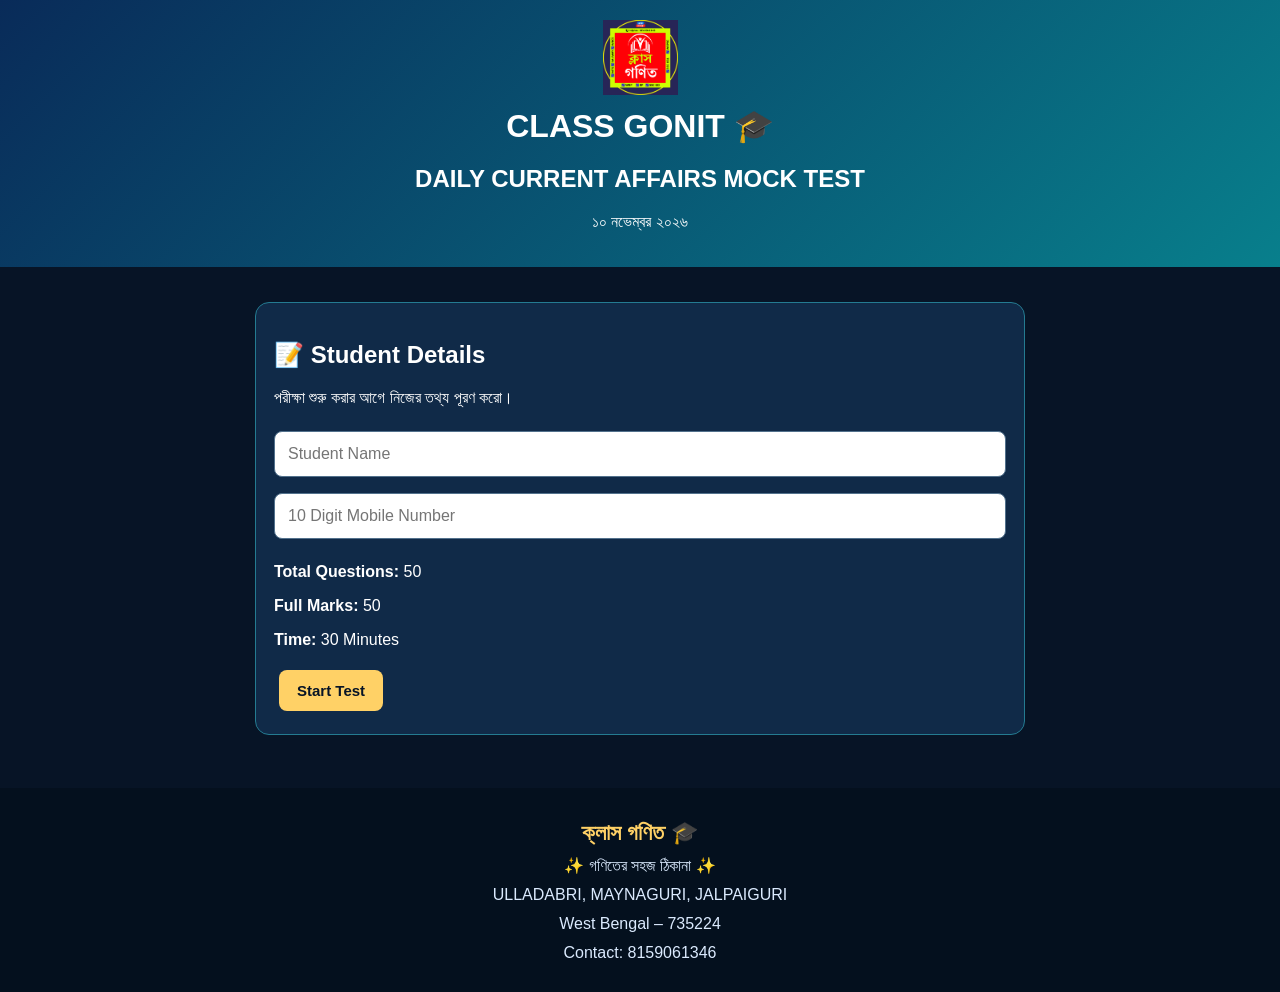
==== ca-10-11-2026.html @ 4501a9cf "Create ca-10-11-2026.html" ====
<!DOCTYPE html>
<html lang="bn">
<head>
<meta charset="UTF-8">
<meta name="viewport" content="width=device-width, initial-scale=1.0">
<title>Class Gonit | 10 November 2026</title>

<style>
*{box-sizing:border-box}
body{
 margin:0;
 font-family:Arial,sans-serif;
 background:#071426;
 color:#fff;
}
header{
 text-align:center;
 padding:20px 12px;
 background:linear-gradient(135deg,#092b59,#087f8c);
}
header img{width:75px;height:75px;object-fit:contain}
header h1{margin:8px 0}
.container{max-width:800px;margin:20px auto;padding:15px}
.card{
 background:#102a48;
 border:1px solid #247b91;
 border-radius:14px;
 padding:18px;
 margin-bottom:18px;
}
input{
 width:100%;
 padding:13px;
 margin:8px 0;
 border:1px solid #52718c;
 border-radius:8px;
 font-size:16px;
}
button{
 border:0;
 border-radius:8px;
 padding:12px 18px;
 margin:5px;
 font-size:15px;
 font-weight:bold;
 cursor:pointer;
 background:#ffd166;
 color:#071426;
}
button:disabled{opacity:.4;cursor:not-allowed}
.primary{background:#ffd166}
.secondary{background:#0ea5a4;color:white}
.danger{background:#ef4444;color:white}
.info{
 display:flex;
 justify-content:space-between;
 gap:10px;
 flex-wrap:wrap;
 color:#ffd166;
 font-weight:bold;
}
.question{
 font-size:18px;
 line-height:1.7;
 margin:15px 0;
}
.option{
 display:block;
 background:#183957;
 border:1px solid #315978;
 padding:12px;
 border-radius:9px;
 margin:10px 0;
 cursor:pointer;
}
.option input{width:auto;margin-right:8px}
.option.selected{border:2px solid #ffd166}
.palette{
 display:grid;
 grid-template-columns:repeat(6,1fr);
 gap:8px;
 margin-top:15px;
}
.palette button{
 margin:0;
 padding:10px 4px;
 background:#475569;
 color:white;
}
.palette button.answered{background:#087f5b}
.palette button.current{outline:3px solid #ffd166}
#quizArea,#resultArea{display:none}
#timer{color:#ffcf5c}
.review-item{
 padding:13px;
 margin:12px 0;
 border-radius:9px;
 background:#183957;
 line-height:1.7;
}
.correct{color:#4ade80}
.wrong{color:#f87171}
footer{
 text-align:center;
 padding:25px 12px;
 background:#04101e;
 line-height:1.8;
 color:#dbeafe;
}
footer strong{color:#ffd166;font-size:22px}
.small{font-size:13px;color:#cbd5e1}
</style>
</head>

<body>

<header>
<img src="logo.png" alt="Class Gonit Logo">
<h1>CLASS GONIT 🎓</h1>
<h2>DAILY CURRENT AFFAIRS MOCK TEST</h2>
<p>১০ নভেম্বর ২০২৬</p>
</header>

<div class="container">

<div class="card" id="startArea">
<h2>📝 Student Details</h2>
<p>পরীক্ষা শুরু করার আগে নিজের তথ্য পূরণ করো।</p>

<input type="text" id="studentName" placeholder="Student Name">
<input type="tel" id="studentMobile" placeholder="10 Digit Mobile Number" maxlength="10">

<p><b>Total Questions:</b> 50</p>
<p><b>Full Marks:</b> 50</p>
<p><b>Time:</b> 30 Minutes</p>

<button class="primary" onclick="startTest()">Start Test</button>
</div>

<div id="quizArea">

<div class="card">
<div class="info">
<span id="questionCount">Question 1/50</span>
<span>Marks: 50</span>
<span id="timer">30:00</span>
</div>
<div class="question" id="questionText"></div>
<div id="options"></div>

<div style="text-align:center;margin-top:15px">
<button onclick="previousQuestion()">← Previous</button>
<button class="secondary" onclick="nextQuestion()">Next →</button>
</div>
</div>

<div class="card">
<h3>Question Navigation</h3>
<p class="small">সবুজ = উত্তর দেওয়া হয়েছে | ধূসর = উত্তর দেওয়া হয়নি</p>
<div class="palette" id="palette"></div>
<div style="text-align:center;margin-top:20px">
<button class="danger" onclick="submitTest()">Submit Test</button>
</div>
</div>

</div>

<div id="resultArea" class="card">
<h2>🎉 Your Result</h2>
<h3 id="resultName"></h3>
<p id="score"></p>
<p id="percentage"></p>
<p id="correctCount"></p>
<p id="wrongCount"></p>
<p id="skippedCount"></p>
<h3>Answer Review</h3>
<div id="review"></div>
<button onclick="location.href='current-affairs.html'">Back to Date List</button>
</div>

</div>

<footer>
<strong>ক্লাস গণিত 🎓</strong><br>
✨ গণিতের সহজ ঠিকানা ✨<br>
ULLADABRI, MAYNAGURI, JALPAIGURI<br>
West Bengal – 735224<br>
Contact: 8159061346
</footer>

<script>
const GOOGLE_SCRIPT_URL =
"https://script.google.com/macros/s/AKfycbyNevvXWNr6kkpXG5Q04xL8aSQBGUInRaM-u-2xK-V_oaLFTqm34RKQ7AFKNGRgct_7/exec";

const questions = [
{q:"NITI Aayog-এর CEO হিসেবে কে নিযুক্ত হয়েছেন?",o:["রাজীব গৌবা","অনুরাগ জৈন","অমিতাভ কান্ত","অশোক কুমার লাহিড়ী"],a:1},
{q:"২০২৬ সালে ভারতের ১০০তম দাবা গ্র্যান্ডমাস্টার কে হয়েছেন?",o:["আর প্রজ্ঞানন্দ","গুকেশ","অনুজ শ্রীবাত্রি","বিদিত গুজরাঠি"],a:2},
{q:"ভারতের কোন রাজ্য ২০২৬ সালের Khelo India Youth Games আয়োজন করবে?",o:["পশ্চিমবঙ্গ","তেলেঙ্গানা","রাজস্থান","মহারাষ্ট্র"],a:0},
{q:"INS Surat কোন দেশে ভারত-ওমান নৌ-মহড়ায় অংশ নিতে পৌঁছেছে?",o:["ইরান","কাতার","ওমান","সৌদি আরব"],a:2},
{q:"ভারতের জাতীয় আইন পরিষেবা দিবস কবে পালিত হয়?",o:["৫ নভেম্বর","৭ নভেম্বর","৯ নভেম্বর","১০ নভেম্বর"],a:2},
{q:"Geological Survey of India-এর ৫৫তম Director General কে হয়েছেন?",o:["দীনেশ ভি. গণভীর","অনুরাগ জৈন","রাজীব গৌবা","অমিতাভ কান্ত"],a:0},
{q:"ভারতের প্রথম ব্যক্তিগত হেলিকপ্টার Final Assembly Line কোথায় স্থাপনের কথা বলা হয়েছে?",o:["কলকাতা","বেঙ্গালুরু","ভেমাগাল","মুম্বাই"],a:2},
{q:"ভারতের ২০২৬ সালের কোন আন্তর্জাতিক গবেষণা কর্মসূচিতে যুক্ত হওয়ার আলোচনা সম্পন্ন হয়েছে?",o:["NASA","Horizon Europe","JAXA","UNESCO"],a:1},
{q:"ভারতের কোন সংস্থা UPI পরিষেবা পরিচালনার সঙ্গে যুক্ত?",o:["SEBI","NPCI","ISRO","DRDO"],a:1},
{q:"২০২৬ সালের Men's Asian Champions Trophy Hockey-তে কোন দেশকে হারিয়ে ভারত চ্যাম্পিয়ন হয়?",o:["পাকিস্তান","দক্ষিণ কোরিয়া","জাপান","মালয়েশিয়া"],a:1},

{q:"পশ্চিমবঙ্গের রাজধানী কোনটি?",o:["শিলিগুড়ি","কলকাতা","দুর্গাপুর","আসানসোল"],a:1},
{q:"পশ্চিমবঙ্গের মুখ্যমন্ত্রী কে?",o:["মমতা বন্দ্যোপাধ্যায়","শুভেন্দু অধিকারী","দিলীপ ঘোষ","অধীর রঞ্জন চৌধুরী"],a:0},
{q:"পশ্চিমবঙ্গের কোন জেলায় Pursurah অবস্থিত?",o:["হুগলি","নদিয়া","মালদা","মুর্শিদাবাদ"],a:0},
{q:"পশ্চিমবঙ্গের বিখ্যাত সুন্দরবন কোন ধরনের বন?",o:["চিরহরিৎ বন","ম্যানগ্রোভ বন","পর্ণমোচী বন","শঙ্কুযুক্ত বন"],a:1},
{q:"দার্জিলিং কোন ফসলের জন্য বিখ্যাত?",o:["তুলা","চা","গম","কফি"],a:1},
{q:"পশ্চিমবঙ্গের Investment Promotion Policy 2026 কোথায় প্রকাশ করা হয়েছে?",o:["শিলিগুড়ি","নিউ টাউন","দুর্গাপুর","আসানসোল"],a:1},

{q:"COP31 জলবায়ু সম্মেলন ২০২৬ কোথায় অনুষ্ঠিত হচ্ছে?",o:["ভারত","তুরস্ক","জাপান","ব্রাজিল"],a:1},
{q:"COP31-এর আয়োজক শহর কোনটি?",o:["ইস্তাম্বুল","আঙ্কারা","আন্টালিয়া","ইজমির"],a:2},
{q:"২০২৬ সালের CHOGM সম্মেলন কোথায় অনুষ্ঠিত হয়েছে?",o:["ভারত","অ্যান্টিগুয়া ও বারবুডা","কানাডা","অস্ট্রেলিয়া"],a:1},
{q:"WHO-এর পূর্ণরূপ কী?",o:["World Health Organization","World Human Organization","World Heritage Organization","World Help Organization"],a:0},
{q:"জাতিসংঘের সদর দপ্তর কোথায় অবস্থিত?",o:["লন্ডন","প্যারিস","নিউ ইয়র্ক","জেনেভা"],a:2},
{q:"২০২৬ সালের COP31 সম্মেলনের প্রেসিডেন্ট কে?",o:["ক্রিস বোয়েন","মুরাত কুরুম","আন্তোনিও গুতেরেস","জো বাইডেন"],a:1},

{q:"ভারতের মহাকাশ গবেষণা সংস্থার নাম কী?",o:["NASA","ISRO","DRDO","ESA"],a:1},
{q:"Vyommitra কী?",o:["একটি উপগ্রহ","একটি রোবট","একটি রকেট","একটি মহাকাশ স্টেশন"],a:1},
{q:"Chandrayaan-3 কোন মহাকাশ সংস্থার অভিযান?",o:["NASA","ISRO","ESA","JAXA"],a:1},
{q:"কৃত্রিম বুদ্ধিমত্তার ইংরেজি নাম কী?",o:["Artificial Intelligence","Automatic Internet","Advanced Information","Artificial Internet"],a:0},
{q:"পৃথিবীর প্রাকৃতিক উপগ্রহ কোনটি?",o:["মঙ্গল","চাঁদ","শুক্র","সূর্য"],a:1},
{q:"CMS-03 উপগ্রহ উৎক্ষেপণে কোন রকেট ব্যবহার করা হয়েছে?",o:["PSLV","SSLV","LVM3-M5","GSLV-F10"],a:2},

{q:"২০২৬ সালের ISSF World Championships কোথায় অনুষ্ঠিত হচ্ছে?",o:["দিল্লি","দোহা","টোকিও","প্যারিস"],a:1},
{q:"২০২৬ সালের Youth Olympic Games কোথায় অনুষ্ঠিত হয়েছে?",o:["ডাকার","লন্ডন","মস্কো","বেইজিং"],a:0},
{q:"২০২৬ সালে ভারতের ১০০তম দাবা গ্র্যান্ডমাস্টার হওয়া অনুজ শ্রীবাত্রি কোন রাজ্যের প্রথম গ্র্যান্ডমাস্টার?",o:["রাজস্থান","মধ্যপ্রদেশ","গুজরাট","বিহার"],a:1},
{q:"ব্যাডমিন্টনে শাটলকককে আর কী বলা হয়?",o:["বল","বার্ডি","ডিস্ক","প্যাক"],a:1},
{q:"ফুটবল খেলায় একটি দলে মাঠে কতজন খেলোয়াড় থাকে?",o:["৯ জন","১০ জন","১১ জন","১২ জন"],a:2},
{q:"অলিম্পিকের প্রতীকে কয়টি রিং রয়েছে?",o:["৪টি","৫টি","৬টি","৭টি"],a:1},

{q:"ভারতের কেন্দ্রীয় ব্যাংকের নাম কী?",o:["SBI","RBI","PNB","NABARD"],a:1},
{q:"GST-এর পূর্ণরূপ কী?",o:["General Sales Tax","Goods and Services Tax","Government Service Tax","General Service Trade"],a:1},
{q:"ভারতের মুদ্রার নাম কী?",o:["ডলার","টাকা","রুপি","ইউরো"],a:2},
{q:"ভারতের শেয়ার বাজারের নিয়ন্ত্রক সংস্থা কোনটি?",o:["RBI","SEBI","SBI","NPCI"],a:1},
{q:"ভারতের GST সংগ্রহ ২০২৬ সালের অক্টোবর মাসে কত হয়েছে?",o:["₹১.২৫ লক্ষ কোটি","₹১.৫০ লক্ষ কোটি","₹২.৩১ লক্ষ কোটি","₹৩.৫০ লক্ষ কোটি"],a:2},

{q:"পৃথিবীর বৃহত্তম মহাসাগর কোনটি?",o:["আটলান্টিক","ভারত মহাসাগর","প্রশান্ত মহাসাগর","উত্তর মহাসাগর"],a:2},
{q:"বিশ্ব উষ্ণায়নের অন্যতম প্রধান কারণ কী?",o:["গ্রিনহাউস গ্যাসের বৃদ্ধি","বৃষ্টিপাত","ভূমিকম্প","চন্দ্রগ্রহণ"],a:0},
{q:"ওজোন স্তর আমাদের কোন রশ্মি থেকে রক্ষা করে?",o:["অবলোহিত রশ্মি","অতিবেগুনি রশ্মি","এক্স-রে","গামা রশ্মি"],a:1},
{q:"ভারতের কোন রাজ্যে কাজিরাঙা জাতীয় উদ্যান অবস্থিত?",o:["অসম","পশ্চিমবঙ্গ","বিহার","ওড়িশা"],a:0},
{q:"সুন্দরবনের বিখ্যাত প্রাণী কোনটি?",o:["সিংহ","রয়্যাল বেঙ্গল টাইগার","চিতা","গন্ডার"],a:1},

{q:"ভারতে জাতীয় শিক্ষা দিবস কবে পালিত হয়?",o:["৫ সেপ্টেম্বর","১১ নভেম্বর","১৪ নভেম্বর","২৬ জানুয়ারি"],a:1},
{q:"জাতীয় শিক্ষা দিবস কার জন্মবার্ষিকীতে পালিত হয়?",o:["রবীন্দ্রনাথ ঠাকুর","মহাত্মা গান্ধী","মৌলানা আবুল কালাম আজাদ","জওহরলাল নেহরু"],a:2},
{q:"ভারতে শিশু দিবস কবে পালিত হয়?",o:["১৪ নভেম্বর","৫ জুন","২ অক্টোবর","১৫ আগস্ট"],a:0},
{q:"World Science Day for Peace and Development কবে পালিত হয়?",o:["৫ জুন","১০ নভেম্বর","১১ ডিসেম্বর","২১ ফেব্রুয়ারি"],a:1},
{q:"২০২৬ সালে Kochon Prize কোন ভারতীয় সংস্থা পেয়েছে?",o:["ISRO","REACH","DRDO","UNICEF India"],a:1},
{q:"২০২৬ সালের নভেম্বর মাসে প্রয়াত বিখ্যাত ভারতীয় চিত্রশিল্পী অর্পিতা সিং কোন পুরস্কার পেয়েছিলেন?",o:["ভারতরত্ন","পদ্মভূষণ","পদ্মবিভূষণ","দাদাসাহেব ফালকে পুরস্কার"],a:1}
];

let current=0;
let answers=Array(questions.length).fill(null);
let timeLeft=questions.length*36;
let timerInterval=null;
let studentName="";
let studentMobile="";
let submitted=false;

function startTest(){
 studentName=document.getElementById("studentName").value.trim();
 studentMobile=document.getElementById("studentMobile").value.trim();

 if(!studentName){
  alert("Student Name লিখুন");
  return;
 }
 if(!/^[0-9]{10}$/.test(studentMobile)){
  alert("সঠিক ১০ সংখ্যার Mobile Number লিখুন");
  return;
 }

 document.getElementById("startArea").style.display="none";
 document.getElementById("quizArea").style.display="block";
 showQuestion();
 buildPalette();
 updateTimer();

 timerInterval=setInterval(()=>{
  timeLeft--;
  updateTimer();
  if(timeLeft<=0){
   clearInterval(timerInterval);
   submitTest();
  }
 },1000);
}

function updateTimer(){
 let min=Math.floor(timeLeft/60);
 let sec=timeLeft%60;
 document.getElementById("timer").textContent=
 String(min).padStart(2,"0")+":"+String(sec).padStart(2,"0");
 if(timeLeft<=60)document.getElementById("timer").style.color="#ff5555";
}

function showQuestion(){
 const q=questions[current];
 document.getElementById("questionCount").textContent=
 "Question "+(current+1)+"/"+questions.length;
 document.getElementById("questionText").textContent=
 (current+1)+". "+q.q;

 let html="";
 q.o.forEach((option,index)=>{
  html+=`
  <label class="option ${answers[current]===index?'selected':''}">
   <input type="radio" name="answer" value="${index}"
   ${answers[current]===index?'checked':''}
   onchange="selectAnswer(${index})">
   ${String.fromCharCode(65+index)}) ${option}
  </label>`;
 });
 document.getElementById("options").innerHTML=html;
 updatePalette();
}

function selectAnswer(index){
 answers[current]=index;
 showQuestion();
}

function previousQuestion(){
 if(current>0){current--;showQuestion()}
}
function nextQuestion(){
 if(current<questions.length-1){current++;showQuestion()}
}

function buildPalette(){
 let html="";
 questions.forEach((q,index)=>{
  html+=`<button id="p${index}" onclick="goToQuestion(${index})">${index+1}</button>`;
 });
 document.getElementById("palette").innerHTML=html;
 updatePalette();
}
function updatePalette(){
 questions.forEach((q,index)=>{
  const btn=document.getElementById("p"+index);
  if(!btn)return;
  btn.className="";
  if(answers[index]!==null)btn.classList.add("answered");
  if(index===current)btn.classList.add("current");
 });
}
function goToQuestion(index){
 current=index;
 showQuestion();
}

function submitTest(){
 if(submitted)return;
 if(!confirm("তুমি কি পরীক্ষা Submit করতে চাও?"))return;
 finishTest();
}

function finishTest(){
 if(submitted)return;
 submitted=true;
 clearInterval(timerInterval);

 let correct=0,wrong=0,skipped=0;
 questions.forEach((q,index)=>{
  if(answers[index]===null)skipped++;
  else if(answers[index]===q.a)correct++;
  else wrong++;
 });

 let percent=(correct/questions.length*100).toFixed(2);
 document.getElementById("quizArea").style.display="none";
 document.getElementById("resultArea").style.display="block";
 document.getElementById("resultName").textContent="Student: "+studentName;
 document.getElementById("score").textContent="Your Score: "+correct+" / "+questions.length;
 document.getElementById("percentage").textContent="Percentage: "+percent+"%";
 document.getElementById("correctCount").textContent="Correct Answers: "+correct;
 document.getElementById("wrongCount").textContent="Wrong Answers: "+wrong;
 document.getElementById("skippedCount").textContent="Skipped Questions: "+skipped;

 let reviewHTML="";
 questions.forEach((q,index)=>{
  let selected=answers[index];
  let isCorrect=selected===q.a;
  reviewHTML+=`
  <div class="review-item">
   <b>${index+1}. ${q.q}</b><br>
   Your Answer: <span class="${isCorrect?'correct':'wrong'}">
   ${selected===null?'Not Answered':q.o[selected]}</span><br>
   Correct Answer: <span class="correct">${q.o[q.a]}</span><br>
   ${isCorrect?'✔ Correct':'✘ Incorrect'}
  </div>`;
 });
 document.getElementById("review").innerHTML=reviewHTML;

 saveStudentRecord(correct,wrong,skipped);
 window.scrollTo(0,0);
}

function saveStudentRecord(correct,wrong,skipped){
 const data={
  name:studentName,
  mobile:studentMobile,
  testName:"Current Affairs - 10-11-2026"
 };

 fetch(GOOGLE_SCRIPT_URL,{
  method:"POST",
  mode:"no-cors",
  headers:{"Content-Type":"text/plain;charset=utf-8"},
  body:JSON.stringify(data)
 }).catch(error=>console.log("Record submission error:",error));
}
</script>

</body>
</html>
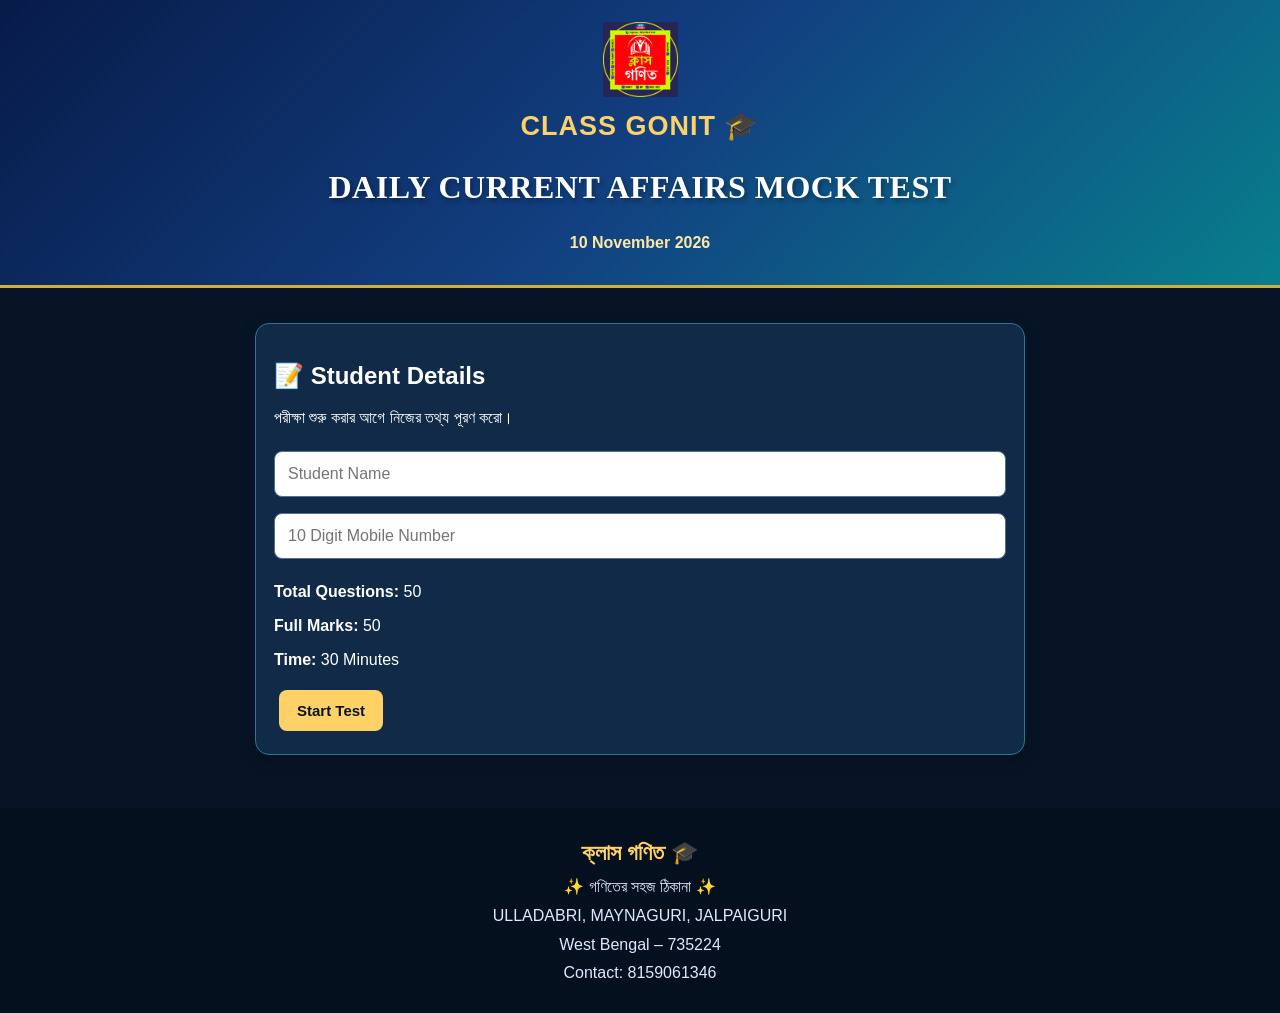
==== commit 17c1b23b: "Update ca-10-11-2026.html" ====
--- a/ca-10-11-2026.html
+++ b/ca-10-11-2026.html
@@ -3,31 +3,74 @@
 <head>
 <meta charset="UTF-8">
 <meta name="viewport" content="width=device-width, initial-scale=1.0">
-<title>Class Gonit | 10 November 2026</title>
+<title>Class Gonit | Daily Current Affairs</title>
 
 <style>
 *{box-sizing:border-box}
+
 body{
  margin:0;
  font-family:Arial,sans-serif;
  background:#071426;
  color:#fff;
 }
+
 header{
  text-align:center;
- padding:20px 12px;
- background:linear-gradient(135deg,#092b59,#087f8c);
-}
-header img{width:75px;height:75px;object-fit:contain}
-header h1{margin:8px 0}
-.container{max-width:800px;margin:20px auto;padding:15px}
+ padding:22px 12px 25px;
+ background:linear-gradient(135deg,#071b49,#123f80,#087f8c);
+ border-bottom:3px solid #d4af37;
+}
+
+header img{
+ width:75px;
+ height:75px;
+ object-fit:contain;
+}
+
+header h1{
+ margin:9px 0;
+ font-size:27px;
+ color:#ffd166;
+ letter-spacing:1px;
+}
+
+header h2{
+ font-family:Georgia,serif;
+ font-size:clamp(13px,4.2vw,32px);
+ font-weight:900;
+ letter-spacing:.5px;
+ line-height:1.3;
+ color:#fff;
+ text-transform:uppercase;
+ white-space:nowrap;
+ width:100%;
+ margin:25px auto;
+ text-align:center;
+ text-shadow:2px 3px 5px rgba(0,0,0,.35);
+}
+
+header p{
+ color:#ffe8a3;
+ font-weight:bold;
+ margin:8px 0;
+}
+
+.container{
+ max-width:800px;
+ margin:20px auto;
+ padding:15px;
+}
+
 .card{
  background:#102a48;
  border:1px solid #247b91;
  border-radius:14px;
  padding:18px;
  margin-bottom:18px;
-}
+ box-shadow:0 5px 18px rgba(0,0,0,.2);
+}
+
 input{
  width:100%;
  padding:13px;
@@ -36,6 +79,7 @@
  border-radius:8px;
  font-size:16px;
 }
+
 button{
  border:0;
  border-radius:8px;
@@ -47,10 +91,16 @@
  background:#ffd166;
  color:#071426;
 }
-button:disabled{opacity:.4;cursor:not-allowed}
+
+button:disabled{
+ opacity:.4;
+ cursor:not-allowed;
+}
+
 .primary{background:#ffd166}
 .secondary{background:#0ea5a4;color:white}
 .danger{background:#ef4444;color:white}
+
 .info{
  display:flex;
  justify-content:space-between;
@@ -59,11 +109,13 @@
  color:#ffd166;
  font-weight:bold;
 }
+
 .question{
  font-size:18px;
  line-height:1.7;
  margin:15px 0;
 }
+
 .option{
  display:block;
  background:#183957;
@@ -73,24 +125,44 @@
  margin:10px 0;
  cursor:pointer;
 }
-.option input{width:auto;margin-right:8px}
-.option.selected{border:2px solid #ffd166}
+
+.option input{
+ width:auto;
+ margin-right:8px;
+}
+
+.option.selected{
+ border:2px solid #ffd166;
+}
+
 .palette{
  display:grid;
  grid-template-columns:repeat(6,1fr);
  gap:8px;
  margin-top:15px;
 }
+
 .palette button{
  margin:0;
  padding:10px 4px;
  background:#475569;
  color:white;
 }
-.palette button.answered{background:#087f5b}
-.palette button.current{outline:3px solid #ffd166}
-#quizArea,#resultArea{display:none}
+
+.palette button.answered{
+ background:#087f5b;
+}
+
+.palette button.current{
+ outline:3px solid #ffd166;
+}
+
+#quizArea,#resultArea{
+ display:none;
+}
+
 #timer{color:#ffcf5c}
+
 .review-item{
  padding:13px;
  margin:12px 0;
@@ -98,8 +170,10 @@
  background:#183957;
  line-height:1.7;
 }
+
 .correct{color:#4ade80}
 .wrong{color:#f87171}
+
 footer{
  text-align:center;
  padding:25px 12px;
@@ -107,8 +181,23 @@
  line-height:1.8;
  color:#dbeafe;
 }
-footer strong{color:#ffd166;font-size:22px}
-.small{font-size:13px;color:#cbd5e1}
+
+footer strong{
+ color:#ffd166;
+ font-size:22px;
+}
+
+.small{
+ font-size:13px;
+ color:#cbd5e1;
+}
+
+@media(max-width:380px){
+ header h1{font-size:22px}
+ header h2{font-size:12px;letter-spacing:0}
+ .container{padding:10px}
+ .palette{grid-template-columns:repeat(5,1fr)}
+}
 </style>
 </head>
 
@@ -116,66 +205,99 @@
 
 <header>
 <img src="logo.png" alt="Class Gonit Logo">
+
 <h1>CLASS GONIT 🎓</h1>
+
 <h2>DAILY CURRENT AFFAIRS MOCK TEST</h2>
-<p>১০ নভেম্বর ২০২৬</p>
+
+<p>10 November 2026</p>
 </header>
 
 <div class="container">
 
 <div class="card" id="startArea">
+
 <h2>📝 Student Details</h2>
+
 <p>পরীক্ষা শুরু করার আগে নিজের তথ্য পূরণ করো।</p>
 
-<input type="text" id="studentName" placeholder="Student Name">
-<input type="tel" id="studentMobile" placeholder="10 Digit Mobile Number" maxlength="10">
+<input type="text" id="studentName"
+placeholder="Student Name">
+
+<input type="tel" id="studentMobile"
+placeholder="10 Digit Mobile Number"
+maxlength="10">
 
 <p><b>Total Questions:</b> 50</p>
 <p><b>Full Marks:</b> 50</p>
 <p><b>Time:</b> 30 Minutes</p>
 
-<button class="primary" onclick="startTest()">Start Test</button>
+<button class="primary" onclick="startTest()">
+Start Test
+</button>
+
 </div>
 
 <div id="quizArea">
 
 <div class="card">
+
 <div class="info">
 <span id="questionCount">Question 1/50</span>
 <span>Marks: 50</span>
 <span id="timer">30:00</span>
 </div>
+
 <div class="question" id="questionText"></div>
+
 <div id="options"></div>
 
 <div style="text-align:center;margin-top:15px">
 <button onclick="previousQuestion()">← Previous</button>
 <button class="secondary" onclick="nextQuestion()">Next →</button>
 </div>
+
 </div>
 
 <div class="card">
+
 <h3>Question Navigation</h3>
-<p class="small">সবুজ = উত্তর দেওয়া হয়েছে | ধূসর = উত্তর দেওয়া হয়নি</p>
+
+<p class="small">
+সবুজ = উত্তর দেওয়া হয়েছে |
+ধূসর = উত্তর দেওয়া হয়নি
+</p>
+
 <div class="palette" id="palette"></div>
+
 <div style="text-align:center;margin-top:20px">
-<button class="danger" onclick="submitTest()">Submit Test</button>
-</div>
-</div>
-
+<button class="danger" onclick="submitTest()">
+Submit Test
+</button>
+</div>
+
+</div>
 </div>
 
 <div id="resultArea" class="card">
+
 <h2>🎉 Your Result</h2>
+
 <h3 id="resultName"></h3>
 <p id="score"></p>
 <p id="percentage"></p>
 <p id="correctCount"></p>
 <p id="wrongCount"></p>
 <p id="skippedCount"></p>
+
 <h3>Answer Review</h3>
+
 <div id="review"></div>
-<button onclick="location.href='current-affairs.html'">Back to Date List</button>
+
+<button onclick="location.href='current-affairs.html'">
+Back to Date List
+</button>
+
 </div>
 
 </div>
@@ -189,67 +311,112 @@
 </footer>
 
 <script>
+
 const GOOGLE_SCRIPT_URL =
 "https://script.google.com/macros/s/AKfycbyNevvXWNr6kkpXG5Q04xL8aSQBGUInRaM-u-2xK-V_oaLFTqm34RKQ7AFKNGRgct_7/exec";
 
 const questions = [
+
 {q:"NITI Aayog-এর CEO হিসেবে কে নিযুক্ত হয়েছেন?",o:["রাজীব গৌবা","অনুরাগ জৈন","অমিতাভ কান্ত","অশোক কুমার লাহিড়ী"],a:1},
+
 {q:"২০২৬ সালে ভারতের ১০০তম দাবা গ্র্যান্ডমাস্টার কে হয়েছেন?",o:["আর প্রজ্ঞানন্দ","গুকেশ","অনুজ শ্রীবাত্রি","বিদিত গুজরাঠি"],a:2},
+
 {q:"ভারতের কোন রাজ্য ২০২৬ সালের Khelo India Youth Games আয়োজন করবে?",o:["পশ্চিমবঙ্গ","তেলেঙ্গানা","রাজস্থান","মহারাষ্ট্র"],a:0},
+
 {q:"INS Surat কোন দেশে ভারত-ওমান নৌ-মহড়ায় অংশ নিতে পৌঁছেছে?",o:["ইরান","কাতার","ওমান","সৌদি আরব"],a:2},
+
 {q:"ভারতের জাতীয় আইন পরিষেবা দিবস কবে পালিত হয়?",o:["৫ নভেম্বর","৭ নভেম্বর","৯ নভেম্বর","১০ নভেম্বর"],a:2},
+
 {q:"Geological Survey of India-এর ৫৫তম Director General কে হয়েছেন?",o:["দীনেশ ভি. গণভীর","অনুরাগ জৈন","রাজীব গৌবা","অমিতাভ কান্ত"],a:0},
+
 {q:"ভারতের প্রথম ব্যক্তিগত হেলিকপ্টার Final Assembly Line কোথায় স্থাপনের কথা বলা হয়েছে?",o:["কলকাতা","বেঙ্গালুরু","ভেমাগাল","মুম্বাই"],a:2},
+
 {q:"ভারতের ২০২৬ সালের কোন আন্তর্জাতিক গবেষণা কর্মসূচিতে যুক্ত হওয়ার আলোচনা সম্পন্ন হয়েছে?",o:["NASA","Horizon Europe","JAXA","UNESCO"],a:1},
+
 {q:"ভারতের কোন সংস্থা UPI পরিষেবা পরিচালনার সঙ্গে যুক্ত?",o:["SEBI","NPCI","ISRO","DRDO"],a:1},
+
 {q:"২০২৬ সালের Men's Asian Champions Trophy Hockey-তে কোন দেশকে হারিয়ে ভারত চ্যাম্পিয়ন হয়?",o:["পাকিস্তান","দক্ষিণ কোরিয়া","জাপান","মালয়েশিয়া"],a:1},
 
 {q:"পশ্চিমবঙ্গের রাজধানী কোনটি?",o:["শিলিগুড়ি","কলকাতা","দুর্গাপুর","আসানসোল"],a:1},
+
 {q:"পশ্চিমবঙ্গের মুখ্যমন্ত্রী কে?",o:["মমতা বন্দ্যোপাধ্যায়","শুভেন্দু অধিকারী","দিলীপ ঘোষ","অধীর রঞ্জন চৌধুরী"],a:0},
+
 {q:"পশ্চিমবঙ্গের কোন জেলায় Pursurah অবস্থিত?",o:["হুগলি","নদিয়া","মালদা","মুর্শিদাবাদ"],a:0},
+
 {q:"পশ্চিমবঙ্গের বিখ্যাত সুন্দরবন কোন ধরনের বন?",o:["চিরহরিৎ বন","ম্যানগ্রোভ বন","পর্ণমোচী বন","শঙ্কুযুক্ত বন"],a:1},
+
 {q:"দার্জিলিং কোন ফসলের জন্য বিখ্যাত?",o:["তুলা","চা","গম","কফি"],a:1},
+
 {q:"পশ্চিমবঙ্গের Investment Promotion Policy 2026 কোথায় প্রকাশ করা হয়েছে?",o:["শিলিগুড়ি","নিউ টাউন","দুর্গাপুর","আসানসোল"],a:1},
 
 {q:"COP31 জলবায়ু সম্মেলন ২০২৬ কোথায় অনুষ্ঠিত হচ্ছে?",o:["ভারত","তুরস্ক","জাপান","ব্রাজিল"],a:1},
+
 {q:"COP31-এর আয়োজক শহর কোনটি?",o:["ইস্তাম্বুল","আঙ্কারা","আন্টালিয়া","ইজমির"],a:2},
+
 {q:"২০২৬ সালের CHOGM সম্মেলন কোথায় অনুষ্ঠিত হয়েছে?",o:["ভারত","অ্যান্টিগুয়া ও বারবুডা","কানাডা","অস্ট্রেলিয়া"],a:1},
+
 {q:"WHO-এর পূর্ণরূপ কী?",o:["World Health Organization","World Human Organization","World Heritage Organization","World Help Organization"],a:0},
+
 {q:"জাতিসংঘের সদর দপ্তর কোথায় অবস্থিত?",o:["লন্ডন","প্যারিস","নিউ ইয়র্ক","জেনেভা"],a:2},
+
 {q:"২০২৬ সালের COP31 সম্মেলনের প্রেসিডেন্ট কে?",o:["ক্রিস বোয়েন","মুরাত কুরুম","আন্তোনিও গুতেরেস","জো বাইডেন"],a:1},
 
 {q:"ভারতের মহাকাশ গবেষণা সংস্থার নাম কী?",o:["NASA","ISRO","DRDO","ESA"],a:1},
+
 {q:"Vyommitra কী?",o:["একটি উপগ্রহ","একটি রোবট","একটি রকেট","একটি মহাকাশ স্টেশন"],a:1},
+
 {q:"Chandrayaan-3 কোন মহাকাশ সংস্থার অভিযান?",o:["NASA","ISRO","ESA","JAXA"],a:1},
+
 {q:"কৃত্রিম বুদ্ধিমত্তার ইংরেজি নাম কী?",o:["Artificial Intelligence","Automatic Internet","Advanced Information","Artificial Internet"],a:0},
+
 {q:"পৃথিবীর প্রাকৃতিক উপগ্রহ কোনটি?",o:["মঙ্গল","চাঁদ","শুক্র","সূর্য"],a:1},
+
 {q:"CMS-03 উপগ্রহ উৎক্ষেপণে কোন রকেট ব্যবহার করা হয়েছে?",o:["PSLV","SSLV","LVM3-M5","GSLV-F10"],a:2},
 
 {q:"২০২৬ সালের ISSF World Championships কোথায় অনুষ্ঠিত হচ্ছে?",o:["দিল্লি","দোহা","টোকিও","প্যারিস"],a:1},
+
 {q:"২০২৬ সালের Youth Olympic Games কোথায় অনুষ্ঠিত হয়েছে?",o:["ডাকার","লন্ডন","মস্কো","বেইজিং"],a:0},
+
 {q:"২০২৬ সালে ভারতের ১০০তম দাবা গ্র্যান্ডমাস্টার হওয়া অনুজ শ্রীবাত্রি কোন রাজ্যের প্রথম গ্র্যান্ডমাস্টার?",o:["রাজস্থান","মধ্যপ্রদেশ","গুজরাট","বিহার"],a:1},
+
 {q:"ব্যাডমিন্টনে শাটলকককে আর কী বলা হয়?",o:["বল","বার্ডি","ডিস্ক","প্যাক"],a:1},
+
 {q:"ফুটবল খেলায় একটি দলে মাঠে কতজন খেলোয়াড় থাকে?",o:["৯ জন","১০ জন","১১ জন","১২ জন"],a:2},
+
 {q:"অলিম্পিকের প্রতীকে কয়টি রিং রয়েছে?",o:["৪টি","৫টি","৬টি","৭টি"],a:1},
 
 {q:"ভারতের কেন্দ্রীয় ব্যাংকের নাম কী?",o:["SBI","RBI","PNB","NABARD"],a:1},
+
 {q:"GST-এর পূর্ণরূপ কী?",o:["General Sales Tax","Goods and Services Tax","Government Service Tax","General Service Trade"],a:1},
+
 {q:"ভারতের মুদ্রার নাম কী?",o:["ডলার","টাকা","রুপি","ইউরো"],a:2},
+
 {q:"ভারতের শেয়ার বাজারের নিয়ন্ত্রক সংস্থা কোনটি?",o:["RBI","SEBI","SBI","NPCI"],a:1},
+
 {q:"ভারতের GST সংগ্রহ ২০২৬ সালের অক্টোবর মাসে কত হয়েছে?",o:["₹১.২৫ লক্ষ কোটি","₹১.৫০ লক্ষ কোটি","₹২.৩১ লক্ষ কোটি","₹৩.৫০ লক্ষ কোটি"],a:2},
 
 {q:"পৃথিবীর বৃহত্তম মহাসাগর কোনটি?",o:["আটলান্টিক","ভারত মহাসাগর","প্রশান্ত মহাসাগর","উত্তর মহাসাগর"],a:2},
+
 {q:"বিশ্ব উষ্ণায়নের অন্যতম প্রধান কারণ কী?",o:["গ্রিনহাউস গ্যাসের বৃদ্ধি","বৃষ্টিপাত","ভূমিকম্প","চন্দ্রগ্রহণ"],a:0},
+
 {q:"ওজোন স্তর আমাদের কোন রশ্মি থেকে রক্ষা করে?",o:["অবলোহিত রশ্মি","অতিবেগুনি রশ্মি","এক্স-রে","গামা রশ্মি"],a:1},
+
 {q:"ভারতের কোন রাজ্যে কাজিরাঙা জাতীয় উদ্যান অবস্থিত?",o:["অসম","পশ্চিমবঙ্গ","বিহার","ওড়িশা"],a:0},
+
 {q:"সুন্দরবনের বিখ্যাত প্রাণী কোনটি?",o:["সিংহ","রয়্যাল বেঙ্গল টাইগার","চিতা","গন্ডার"],a:1},
 
 {q:"ভারতে জাতীয় শিক্ষা দিবস কবে পালিত হয়?",o:["৫ সেপ্টেম্বর","১১ নভেম্বর","১৪ নভেম্বর","২৬ জানুয়ারি"],a:1},
+
 {q:"জাতীয় শিক্ষা দিবস কার জন্মবার্ষিকীতে পালিত হয়?",o:["রবীন্দ্রনাথ ঠাকুর","মহাত্মা গান্ধী","মৌলানা আবুল কালাম আজাদ","জওহরলাল নেহরু"],a:2},
+
 {q:"ভারতে শিশু দিবস কবে পালিত হয়?",o:["১৪ নভেম্বর","৫ জুন","২ অক্টোবর","১৫ আগস্ট"],a:0},
+
 {q:"World Science Day for Peace and Development কবে পালিত হয়?",o:["৫ জুন","১০ নভেম্বর","১১ ডিসেম্বর","২১ ফেব্রুয়ারি"],a:1},
+
 {q:"২০২৬ সালে Kochon Prize কোন ভারতীয় সংস্থা পেয়েছে?",o:["ISRO","REACH","DRDO","UNICEF India"],a:1},
+
 {q:"২০২৬ সালের নভেম্বর মাসে প্রয়াত বিখ্যাত ভারতীয় চিত্রশিল্পী অর্পিতা সিং কোন পুরস্কার পেয়েছিলেন?",o:["ভারতরত্ন","পদ্মভূষণ","পদ্মবিভূষণ","দাদাসাহেব ফালকে পুরস্কার"],a:1}
+
 ];
 
 let current=0;
@@ -261,6 +428,7 @@
 let submitted=false;
 
 function startTest(){
+
  studentName=document.getElementById("studentName").value.trim();
  studentMobile=document.getElementById("studentMobile").value.trim();
 
@@ -268,6 +436,7 @@
   alert("Student Name লিখুন");
   return;
  }
+
  if(!/^[0-9]{10}$/.test(studentMobile)){
   alert("সঠিক ১০ সংখ্যার Mobile Number লিখুন");
   return;
@@ -275,6 +444,7 @@
 
  document.getElementById("startArea").style.display="none";
  document.getElementById("quizArea").style.display="block";
+
  showQuestion();
  buildPalette();
  updateTimer();
@@ -282,30 +452,43 @@
  timerInterval=setInterval(()=>{
   timeLeft--;
   updateTimer();
+
   if(timeLeft<=0){
    clearInterval(timerInterval);
-   submitTest();
+   finishTest();
   }
+
  },1000);
 }
 
 function updateTimer(){
+
  let min=Math.floor(timeLeft/60);
  let sec=timeLeft%60;
+
  document.getElementById("timer").textContent=
- String(min).padStart(2,"0")+":"+String(sec).padStart(2,"0");
- if(timeLeft<=60)document.getElementById("timer").style.color="#ff5555";
+ String(min).padStart(2,"0")+":"+
+ String(sec).padStart(2,"0");
+
+ if(timeLeft<=60){
+  document.getElementById("timer").style.color="#ff5555";
+ }
 }
 
 function showQuestion(){
+
  const q=questions[current];
+
  document.getElementById("questionCount").textContent=
  "Question "+(current+1)+"/"+questions.length;
+
  document.getElementById("questionText").textContent=
  (current+1)+". "+q.q;
 
  let html="";
+
  q.o.forEach((option,index)=>{
+
   html+=`
   <label class="option ${answers[current]===index?'selected':''}">
    <input type="radio" name="answer" value="${index}"
@@ -313,8 +496,11 @@
    onchange="selectAnswer(${index})">
    ${String.fromCharCode(65+index)}) ${option}
   </label>`;
+
  });
+
  document.getElementById("options").innerHTML=html;
+
  updatePalette();
 }
 
@@ -324,82 +510,156 @@
 }
 
 function previousQuestion(){
- if(current>0){current--;showQuestion()}
-}
+ if(current>0){
+  current--;
+  showQuestion();
+ }
+}
+
 function nextQuestion(){
- if(current<questions.length-1){current++;showQuestion()}
+ if(current<questions.length-1){
+  current++;
+  showQuestion();
+ }
 }
 
 function buildPalette(){
+
  let html="";
+
  questions.forEach((q,index)=>{
-  html+=`<button id="p${index}" onclick="goToQuestion(${index})">${index+1}</button>`;
+  html+=`
+  <button id="p${index}" onclick="goToQuestion(${index})">
+  ${index+1}
+  </button>`;
  });
+
  document.getElementById("palette").innerHTML=html;
+
  updatePalette();
 }
+
 function updatePalette(){
+
  questions.forEach((q,index)=>{
+
   const btn=document.getElementById("p"+index);
+
   if(!btn)return;
+
   btn.className="";
-  if(answers[index]!==null)btn.classList.add("answered");
-  if(index===current)btn.classList.add("current");
+
+  if(answers[index]!==null){
+   btn.classList.add("answered");
+  }
+
+  if(index===current){
+   btn.classList.add("current");
+  }
+
  });
 }
+
 function goToQuestion(index){
  current=index;
  showQuestion();
 }
 
 function submitTest(){
+
  if(submitted)return;
- if(!confirm("তুমি কি পরীক্ষা Submit করতে চাও?"))return;
+
+ if(!confirm("তুমি কি পরীক্ষা Submit করতে চাও?")){
+  return;
+ }
+
  finishTest();
 }
 
 function finishTest(){
+
  if(submitted)return;
+
  submitted=true;
+
  clearInterval(timerInterval);
 
- let correct=0,wrong=0,skipped=0;
+ let correct=0;
+ let wrong=0;
+ let skipped=0;
+
  questions.forEach((q,index)=>{
-  if(answers[index]===null)skipped++;
-  else if(answers[index]===q.a)correct++;
-  else wrong++;
+
+  if(answers[index]===null){
+   skipped++;
+  }
+  else if(answers[index]===q.a){
+   correct++;
+  }
+  else{
+   wrong++;
+  }
+
  });
 
  let percent=(correct/questions.length*100).toFixed(2);
+
  document.getElementById("quizArea").style.display="none";
  document.getElementById("resultArea").style.display="block";
- document.getElementById("resultName").textContent="Student: "+studentName;
- document.getElementById("score").textContent="Your Score: "+correct+" / "+questions.length;
- document.getElementById("percentage").textContent="Percentage: "+percent+"%";
- document.getElementById("correctCount").textContent="Correct Answers: "+correct;
- document.getElementById("wrongCount").textContent="Wrong Answers: "+wrong;
- document.getElementById("skippedCount").textContent="Skipped Questions: "+skipped;
+
+ document.getElementById("resultName").textContent=
+ "Student: "+studentName;
+
+ document.getElementById("score").textContent=
+ "Your Score: "+correct+" / "+questions.length;
+
+ document.getElementById("percentage").textContent=
+ "Percentage: "+percent+"%";
+
+ document.getElementById("correctCount").textContent=
+ "Correct Answers: "+correct;
+
+ document.getElementById("wrongCount").textContent=
+ "Wrong Answers: "+wrong;
+
+ document.getElementById("skippedCount").textContent=
+ "Skipped Questions: "+skipped;
 
  let reviewHTML="";
+
  questions.forEach((q,index)=>{
+
   let selected=answers[index];
   let isCorrect=selected===q.a;
+
   reviewHTML+=`
   <div class="review-item">
+
    <b>${index+1}. ${q.q}</b><br>
-   Your Answer: <span class="${isCorrect?'correct':'wrong'}">
-   ${selected===null?'Not Answered':q.o[selected]}</span><br>
-   Correct Answer: <span class="correct">${q.o[q.a]}</span><br>
+
+   Your Answer:
+   <span class="${isCorrect?'correct':'wrong'}">
+   ${selected===null?'Not Answered':q.o[selected]}
+   </span><br>
+
+   Correct Answer:
+   <span class="correct">${q.o[q.a]}</span><br>
+
    ${isCorrect?'✔ Correct':'✘ Incorrect'}
+
   </div>`;
+
  });
+
  document.getElementById("review").innerHTML=reviewHTML;
 
- saveStudentRecord(correct,wrong,skipped);
+ saveStudentRecord();
+
  window.scrollTo(0,0);
 }
 
-function saveStudentRecord(correct,wrong,skipped){
+function saveStudentRecord(){
+
  const data={
   name:studentName,
   mobile:studentMobile,
@@ -409,10 +669,16 @@
  fetch(GOOGLE_SCRIPT_URL,{
   method:"POST",
   mode:"no-cors",
-  headers:{"Content-Type":"text/plain;charset=utf-8"},
+  headers:{
+   "Content-Type":"text/plain;charset=utf-8"
+  },
   body:JSON.stringify(data)
- }).catch(error=>console.log("Record submission error:",error));
-}
+ }).catch(error=>{
+  console.log("Record submission error:",error);
+ });
+
+}
+
 </script>
 
 </body>
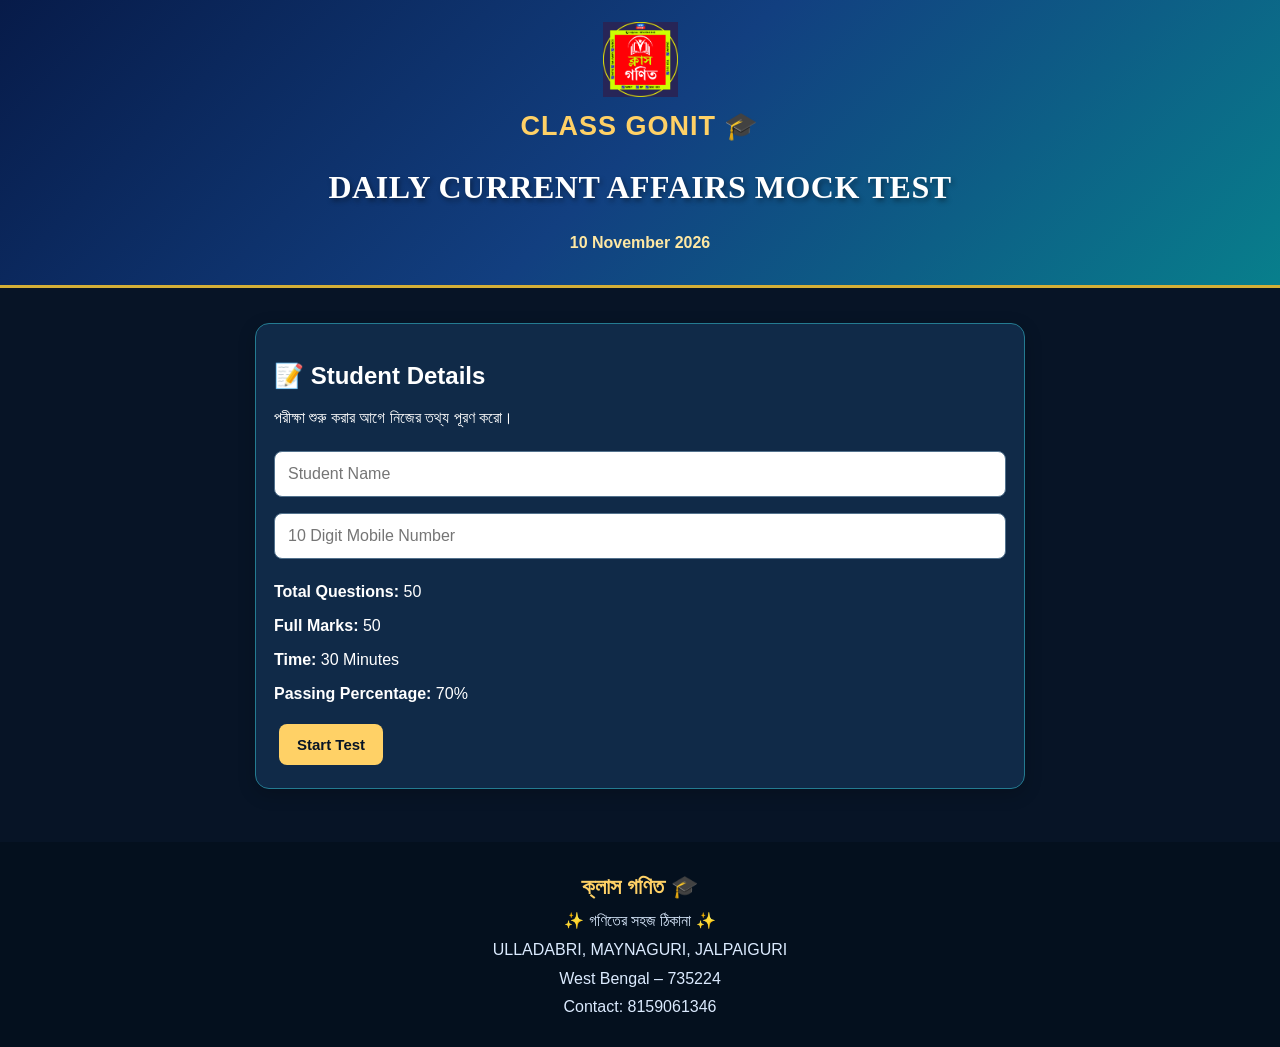
==== commit 69b9a7d7: "Update ca-10-11-2026.html" ====
--- a/ca-10-11-2026.html
+++ b/ca-10-11-2026.html
@@ -1,3 +1,4 @@
+
 <!DOCTYPE html>
 <html lang="bn">
 <head>
@@ -7,196 +8,38 @@
 
 <style>
 *{box-sizing:border-box}
-
-body{
- margin:0;
- font-family:Arial,sans-serif;
- background:#071426;
- color:#fff;
-}
-
-header{
- text-align:center;
- padding:22px 12px 25px;
- background:linear-gradient(135deg,#071b49,#123f80,#087f8c);
- border-bottom:3px solid #d4af37;
-}
-
-header img{
- width:75px;
- height:75px;
- object-fit:contain;
-}
-
-header h1{
- margin:9px 0;
- font-size:27px;
- color:#ffd166;
- letter-spacing:1px;
-}
-
-header h2{
- font-family:Georgia,serif;
- font-size:clamp(13px,4.2vw,32px);
- font-weight:900;
- letter-spacing:.5px;
- line-height:1.3;
- color:#fff;
- text-transform:uppercase;
- white-space:nowrap;
- width:100%;
- margin:25px auto;
- text-align:center;
- text-shadow:2px 3px 5px rgba(0,0,0,.35);
-}
-
-header p{
- color:#ffe8a3;
- font-weight:bold;
- margin:8px 0;
-}
-
-.container{
- max-width:800px;
- margin:20px auto;
- padding:15px;
-}
-
-.card{
- background:#102a48;
- border:1px solid #247b91;
- border-radius:14px;
- padding:18px;
- margin-bottom:18px;
- box-shadow:0 5px 18px rgba(0,0,0,.2);
-}
-
-input{
- width:100%;
- padding:13px;
- margin:8px 0;
- border:1px solid #52718c;
- border-radius:8px;
- font-size:16px;
-}
-
-button{
- border:0;
- border-radius:8px;
- padding:12px 18px;
- margin:5px;
- font-size:15px;
- font-weight:bold;
- cursor:pointer;
- background:#ffd166;
- color:#071426;
-}
-
-button:disabled{
- opacity:.4;
- cursor:not-allowed;
-}
-
+body{margin:0;font-family:Arial,sans-serif;background:#071426;color:#fff}
+header{text-align:center;padding:22px 12px 25px;background:linear-gradient(135deg,#071b49,#123f80,#087f8c);border-bottom:3px solid #d4af37}
+header img{width:75px;height:75px;object-fit:contain}
+header h1{margin:9px 0;font-size:27px;color:#ffd166;letter-spacing:1px}
+header h2{font-family:Georgia,serif;font-size:clamp(13px,4.2vw,32px);font-weight:900;letter-spacing:.5px;line-height:1.3;color:#fff;text-transform:uppercase;white-space:nowrap;width:100%;margin:25px auto;text-align:center;text-shadow:2px 3px 5px #0006}
+header p{color:#ffe8a3;font-weight:bold;margin:8px 0}
+.container{max-width:800px;margin:20px auto;padding:15px}
+.card{background:#102a48;border:1px solid #247b91;border-radius:14px;padding:18px;margin-bottom:18px;box-shadow:0 5px 18px #0003}
+input{width:100%;padding:13px;margin:8px 0;border:1px solid #52718c;border-radius:8px;font-size:16px}
+button{border:0;border-radius:8px;padding:12px 18px;margin:5px;font-size:15px;font-weight:bold;cursor:pointer;background:#ffd166;color:#071426}
 .primary{background:#ffd166}
 .secondary{background:#0ea5a4;color:white}
 .danger{background:#ef4444;color:white}
-
-.info{
- display:flex;
- justify-content:space-between;
- gap:10px;
- flex-wrap:wrap;
- color:#ffd166;
- font-weight:bold;
-}
-
-.question{
- font-size:18px;
- line-height:1.7;
- margin:15px 0;
-}
-
-.option{
- display:block;
- background:#183957;
- border:1px solid #315978;
- padding:12px;
- border-radius:9px;
- margin:10px 0;
- cursor:pointer;
-}
-
-.option input{
- width:auto;
- margin-right:8px;
-}
-
-.option.selected{
- border:2px solid #ffd166;
-}
-
-.palette{
- display:grid;
- grid-template-columns:repeat(6,1fr);
- gap:8px;
- margin-top:15px;
-}
-
-.palette button{
- margin:0;
- padding:10px 4px;
- background:#475569;
- color:white;
-}
-
-.palette button.answered{
- background:#087f5b;
-}
-
-.palette button.current{
- outline:3px solid #ffd166;
-}
-
-#quizArea,#resultArea{
- display:none;
-}
-
+.info{display:flex;justify-content:space-between;gap:10px;flex-wrap:wrap;color:#ffd166;font-weight:bold}
+.question{font-size:18px;line-height:1.7;margin:15px 0}
+.option{display:block;background:#183957;border:1px solid #315978;padding:12px;border-radius:9px;margin:10px 0;cursor:pointer}
+.option input{width:auto;margin-right:8px}
+.option.selected{border:2px solid #ffd166}
+.palette{display:grid;grid-template-columns:repeat(6,1fr);gap:8px;margin-top:15px}
+.palette button{margin:0;padding:10px 4px;background:#475569;color:white}
+.palette button.answered{background:#087f5b}
+.palette button.current{outline:3px solid #ffd166}
+#quizArea{display:none}
 #timer{color:#ffcf5c}
-
-.review-item{
- padding:13px;
- margin:12px 0;
- border-radius:9px;
- background:#183957;
- line-height:1.7;
-}
-
-.correct{color:#4ade80}
-.wrong{color:#f87171}
-
-footer{
- text-align:center;
- padding:25px 12px;
- background:#04101e;
- line-height:1.8;
- color:#dbeafe;
-}
-
-footer strong{
- color:#ffd166;
- font-size:22px;
-}
-
-.small{
- font-size:13px;
- color:#cbd5e1;
-}
-
+footer{text-align:center;padding:25px 12px;background:#04101e;line-height:1.8;color:#dbeafe}
+footer strong{color:#ffd166;font-size:22px}
+.small{font-size:13px;color:#cbd5e1}
 @media(max-width:380px){
- header h1{font-size:22px}
- header h2{font-size:12px;letter-spacing:0}
- .container{padding:10px}
- .palette{grid-template-columns:repeat(5,1fr)}
+header h1{font-size:22px}
+header h2{font-size:12px;letter-spacing:0}
+.container{padding:10px}
+.palette{grid-template-columns:repeat(5,1fr)}
 }
 </style>
 </head>
@@ -205,43 +48,31 @@
 
 <header>
 <img src="logo.png" alt="Class Gonit Logo">
-
 <h1>CLASS GONIT 🎓</h1>
-
 <h2>DAILY CURRENT AFFAIRS MOCK TEST</h2>
-
 <p>10 November 2026</p>
 </header>
 
 <div class="container">
 
 <div class="card" id="startArea">
-
 <h2>📝 Student Details</h2>
-
 <p>পরীক্ষা শুরু করার আগে নিজের তথ্য পূরণ করো।</p>
 
-<input type="text" id="studentName"
-placeholder="Student Name">
-
-<input type="tel" id="studentMobile"
-placeholder="10 Digit Mobile Number"
-maxlength="10">
+<input type="text" id="studentName" placeholder="Student Name">
+<input type="tel" id="studentMobile" placeholder="10 Digit Mobile Number" maxlength="10">
 
 <p><b>Total Questions:</b> 50</p>
 <p><b>Full Marks:</b> 50</p>
 <p><b>Time:</b> 30 Minutes</p>
-
-<button class="primary" onclick="startTest()">
-Start Test
-</button>
-
+<p><b>Passing Percentage:</b> 70%</p>
+
+<button class="primary" onclick="startTest()">Start Test</button>
 </div>
 
 <div id="quizArea">
 
 <div class="card">
-
 <div class="info">
 <span id="questionCount">Question 1/50</span>
 <span>Marks: 50</span>
@@ -249,57 +80,26 @@
 </div>
 
 <div class="question" id="questionText"></div>
-
 <div id="options"></div>
 
 <div style="text-align:center;margin-top:15px">
 <button onclick="previousQuestion()">← Previous</button>
 <button class="secondary" onclick="nextQuestion()">Next →</button>
 </div>
-
 </div>
 
 <div class="card">
-
 <h3>Question Navigation</h3>
-
-<p class="small">
-সবুজ = উত্তর দেওয়া হয়েছে |
-ধূসর = উত্তর দেওয়া হয়নি
-</p>
+<p class="small">সবুজ = উত্তর দেওয়া হয়েছে | ধূসর = উত্তর দেওয়া হয়নি</p>
 
 <div class="palette" id="palette"></div>
 
 <div style="text-align:center;margin-top:20px">
-<button class="danger" onclick="submitTest()">
-Submit Test
-</button>
-</div>
-
-</div>
-</div>
-
-<div id="resultArea" class="card">
-
-<h2>🎉 Your Result</h2>
-
-<h3 id="resultName"></h3>
-<p id="score"></p>
-<p id="percentage"></p>
-<p id="correctCount"></p>
-<p id="wrongCount"></p>
-<p id="skippedCount"></p>
-
-<h3>Answer Review</h3>
-
-<div id="review"></div>
-
-<button onclick="location.href='current-affairs.html'">
-Back to Date List
-</button>
-
-</div>
-
+<button class="danger" onclick="submitTest()">Submit Test</button>
+</div>
+</div>
+
+</div>
 </div>
 
 <footer>
@@ -318,110 +118,61 @@
 const questions = [
 
 {q:"NITI Aayog-এর CEO হিসেবে কে নিযুক্ত হয়েছেন?",o:["রাজীব গৌবা","অনুরাগ জৈন","অমিতাভ কান্ত","অশোক কুমার লাহিড়ী"],a:1},
-
 {q:"২০২৬ সালে ভারতের ১০০তম দাবা গ্র্যান্ডমাস্টার কে হয়েছেন?",o:["আর প্রজ্ঞানন্দ","গুকেশ","অনুজ শ্রীবাত্রি","বিদিত গুজরাঠি"],a:2},
-
 {q:"ভারতের কোন রাজ্য ২০২৬ সালের Khelo India Youth Games আয়োজন করবে?",o:["পশ্চিমবঙ্গ","তেলেঙ্গানা","রাজস্থান","মহারাষ্ট্র"],a:0},
-
 {q:"INS Surat কোন দেশে ভারত-ওমান নৌ-মহড়ায় অংশ নিতে পৌঁছেছে?",o:["ইরান","কাতার","ওমান","সৌদি আরব"],a:2},
-
 {q:"ভারতের জাতীয় আইন পরিষেবা দিবস কবে পালিত হয়?",o:["৫ নভেম্বর","৭ নভেম্বর","৯ নভেম্বর","১০ নভেম্বর"],a:2},
-
 {q:"Geological Survey of India-এর ৫৫তম Director General কে হয়েছেন?",o:["দীনেশ ভি. গণভীর","অনুরাগ জৈন","রাজীব গৌবা","অমিতাভ কান্ত"],a:0},
-
 {q:"ভারতের প্রথম ব্যক্তিগত হেলিকপ্টার Final Assembly Line কোথায় স্থাপনের কথা বলা হয়েছে?",o:["কলকাতা","বেঙ্গালুরু","ভেমাগাল","মুম্বাই"],a:2},
-
 {q:"ভারতের ২০২৬ সালের কোন আন্তর্জাতিক গবেষণা কর্মসূচিতে যুক্ত হওয়ার আলোচনা সম্পন্ন হয়েছে?",o:["NASA","Horizon Europe","JAXA","UNESCO"],a:1},
-
 {q:"ভারতের কোন সংস্থা UPI পরিষেবা পরিচালনার সঙ্গে যুক্ত?",o:["SEBI","NPCI","ISRO","DRDO"],a:1},
-
 {q:"২০২৬ সালের Men's Asian Champions Trophy Hockey-তে কোন দেশকে হারিয়ে ভারত চ্যাম্পিয়ন হয়?",o:["পাকিস্তান","দক্ষিণ কোরিয়া","জাপান","মালয়েশিয়া"],a:1},
-
 {q:"পশ্চিমবঙ্গের রাজধানী কোনটি?",o:["শিলিগুড়ি","কলকাতা","দুর্গাপুর","আসানসোল"],a:1},
-
 {q:"পশ্চিমবঙ্গের মুখ্যমন্ত্রী কে?",o:["মমতা বন্দ্যোপাধ্যায়","শুভেন্দু অধিকারী","দিলীপ ঘোষ","অধীর রঞ্জন চৌধুরী"],a:0},
-
 {q:"পশ্চিমবঙ্গের কোন জেলায় Pursurah অবস্থিত?",o:["হুগলি","নদিয়া","মালদা","মুর্শিদাবাদ"],a:0},
-
 {q:"পশ্চিমবঙ্গের বিখ্যাত সুন্দরবন কোন ধরনের বন?",o:["চিরহরিৎ বন","ম্যানগ্রোভ বন","পর্ণমোচী বন","শঙ্কুযুক্ত বন"],a:1},
-
 {q:"দার্জিলিং কোন ফসলের জন্য বিখ্যাত?",o:["তুলা","চা","গম","কফি"],a:1},
-
 {q:"পশ্চিমবঙ্গের Investment Promotion Policy 2026 কোথায় প্রকাশ করা হয়েছে?",o:["শিলিগুড়ি","নিউ টাউন","দুর্গাপুর","আসানসোল"],a:1},
-
 {q:"COP31 জলবায়ু সম্মেলন ২০২৬ কোথায় অনুষ্ঠিত হচ্ছে?",o:["ভারত","তুরস্ক","জাপান","ব্রাজিল"],a:1},
-
 {q:"COP31-এর আয়োজক শহর কোনটি?",o:["ইস্তাম্বুল","আঙ্কারা","আন্টালিয়া","ইজমির"],a:2},
-
 {q:"২০২৬ সালের CHOGM সম্মেলন কোথায় অনুষ্ঠিত হয়েছে?",o:["ভারত","অ্যান্টিগুয়া ও বারবুডা","কানাডা","অস্ট্রেলিয়া"],a:1},
-
 {q:"WHO-এর পূর্ণরূপ কী?",o:["World Health Organization","World Human Organization","World Heritage Organization","World Help Organization"],a:0},
-
 {q:"জাতিসংঘের সদর দপ্তর কোথায় অবস্থিত?",o:["লন্ডন","প্যারিস","নিউ ইয়র্ক","জেনেভা"],a:2},
-
 {q:"২০২৬ সালের COP31 সম্মেলনের প্রেসিডেন্ট কে?",o:["ক্রিস বোয়েন","মুরাত কুরুম","আন্তোনিও গুতেরেস","জো বাইডেন"],a:1},
-
 {q:"ভারতের মহাকাশ গবেষণা সংস্থার নাম কী?",o:["NASA","ISRO","DRDO","ESA"],a:1},
-
 {q:"Vyommitra কী?",o:["একটি উপগ্রহ","একটি রোবট","একটি রকেট","একটি মহাকাশ স্টেশন"],a:1},
-
 {q:"Chandrayaan-3 কোন মহাকাশ সংস্থার অভিযান?",o:["NASA","ISRO","ESA","JAXA"],a:1},
-
 {q:"কৃত্রিম বুদ্ধিমত্তার ইংরেজি নাম কী?",o:["Artificial Intelligence","Automatic Internet","Advanced Information","Artificial Internet"],a:0},
-
 {q:"পৃথিবীর প্রাকৃতিক উপগ্রহ কোনটি?",o:["মঙ্গল","চাঁদ","শুক্র","সূর্য"],a:1},
-
 {q:"CMS-03 উপগ্রহ উৎক্ষেপণে কোন রকেট ব্যবহার করা হয়েছে?",o:["PSLV","SSLV","LVM3-M5","GSLV-F10"],a:2},
-
 {q:"২০২৬ সালের ISSF World Championships কোথায় অনুষ্ঠিত হচ্ছে?",o:["দিল্লি","দোহা","টোকিও","প্যারিস"],a:1},
-
 {q:"২০২৬ সালের Youth Olympic Games কোথায় অনুষ্ঠিত হয়েছে?",o:["ডাকার","লন্ডন","মস্কো","বেইজিং"],a:0},
-
 {q:"২০২৬ সালে ভারতের ১০০তম দাবা গ্র্যান্ডমাস্টার হওয়া অনুজ শ্রীবাত্রি কোন রাজ্যের প্রথম গ্র্যান্ডমাস্টার?",o:["রাজস্থান","মধ্যপ্রদেশ","গুজরাট","বিহার"],a:1},
-
 {q:"ব্যাডমিন্টনে শাটলকককে আর কী বলা হয়?",o:["বল","বার্ডি","ডিস্ক","প্যাক"],a:1},
-
 {q:"ফুটবল খেলায় একটি দলে মাঠে কতজন খেলোয়াড় থাকে?",o:["৯ জন","১০ জন","১১ জন","১২ জন"],a:2},
-
 {q:"অলিম্পিকের প্রতীকে কয়টি রিং রয়েছে?",o:["৪টি","৫টি","৬টি","৭টি"],a:1},
-
 {q:"ভারতের কেন্দ্রীয় ব্যাংকের নাম কী?",o:["SBI","RBI","PNB","NABARD"],a:1},
-
 {q:"GST-এর পূর্ণরূপ কী?",o:["General Sales Tax","Goods and Services Tax","Government Service Tax","General Service Trade"],a:1},
-
 {q:"ভারতের মুদ্রার নাম কী?",o:["ডলার","টাকা","রুপি","ইউরো"],a:2},
-
 {q:"ভারতের শেয়ার বাজারের নিয়ন্ত্রক সংস্থা কোনটি?",o:["RBI","SEBI","SBI","NPCI"],a:1},
-
 {q:"ভারতের GST সংগ্রহ ২০২৬ সালের অক্টোবর মাসে কত হয়েছে?",o:["₹১.২৫ লক্ষ কোটি","₹১.৫০ লক্ষ কোটি","₹২.৩১ লক্ষ কোটি","₹৩.৫০ লক্ষ কোটি"],a:2},
-
 {q:"পৃথিবীর বৃহত্তম মহাসাগর কোনটি?",o:["আটলান্টিক","ভারত মহাসাগর","প্রশান্ত মহাসাগর","উত্তর মহাসাগর"],a:2},
-
 {q:"বিশ্ব উষ্ণায়নের অন্যতম প্রধান কারণ কী?",o:["গ্রিনহাউস গ্যাসের বৃদ্ধি","বৃষ্টিপাত","ভূমিকম্প","চন্দ্রগ্রহণ"],a:0},
-
 {q:"ওজোন স্তর আমাদের কোন রশ্মি থেকে রক্ষা করে?",o:["অবলোহিত রশ্মি","অতিবেগুনি রশ্মি","এক্স-রে","গামা রশ্মি"],a:1},
-
 {q:"ভারতের কোন রাজ্যে কাজিরাঙা জাতীয় উদ্যান অবস্থিত?",o:["অসম","পশ্চিমবঙ্গ","বিহার","ওড়িশা"],a:0},
-
 {q:"সুন্দরবনের বিখ্যাত প্রাণী কোনটি?",o:["সিংহ","রয়্যাল বেঙ্গল টাইগার","চিতা","গন্ডার"],a:1},
-
 {q:"ভারতে জাতীয় শিক্ষা দিবস কবে পালিত হয়?",o:["৫ সেপ্টেম্বর","১১ নভেম্বর","১৪ নভেম্বর","২৬ জানুয়ারি"],a:1},
-
 {q:"জাতীয় শিক্ষা দিবস কার জন্মবার্ষিকীতে পালিত হয়?",o:["রবীন্দ্রনাথ ঠাকুর","মহাত্মা গান্ধী","মৌলানা আবুল কালাম আজাদ","জওহরলাল নেহরু"],a:2},
-
 {q:"ভারতে শিশু দিবস কবে পালিত হয়?",o:["১৪ নভেম্বর","৫ জুন","২ অক্টোবর","১৫ আগস্ট"],a:0},
-
 {q:"World Science Day for Peace and Development কবে পালিত হয়?",o:["৫ জুন","১০ নভেম্বর","১১ ডিসেম্বর","২১ ফেব্রুয়ারি"],a:1},
-
 {q:"২০২৬ সালে Kochon Prize কোন ভারতীয় সংস্থা পেয়েছে?",o:["ISRO","REACH","DRDO","UNICEF India"],a:1},
-
 {q:"২০২৬ সালের নভেম্বর মাসে প্রয়াত বিখ্যাত ভারতীয় চিত্রশিল্পী অর্পিতা সিং কোন পুরস্কার পেয়েছিলেন?",o:["ভারতরত্ন","পদ্মভূষণ","পদ্মবিভূষণ","দাদাসাহেব ফালকে পুরস্কার"],a:1}
 
 ];
 
 let current=0;
 let answers=Array(questions.length).fill(null);
-let timeLeft=questions.length*36;
+let timeLeft=1800;
 let timerInterval=null;
 let studentName="";
 let studentMobile="";
@@ -457,12 +208,10 @@
    clearInterval(timerInterval);
    finishTest();
   }
-
  },1000);
 }
 
 function updateTimer(){
-
  let min=Math.floor(timeLeft/60);
  let sec=timeLeft%60;
 
@@ -488,7 +237,6 @@
  let html="";
 
  q.o.forEach((option,index)=>{
-
   html+=`
   <label class="option ${answers[current]===index?'selected':''}">
    <input type="radio" name="answer" value="${index}"
@@ -496,11 +244,9 @@
    onchange="selectAnswer(${index})">
    ${String.fromCharCode(65+index)}) ${option}
   </label>`;
-
  });
 
  document.getElementById("options").innerHTML=html;
-
  updatePalette();
 }
 
@@ -535,16 +281,13 @@
  });
 
  document.getElementById("palette").innerHTML=html;
-
  updatePalette();
 }
 
 function updatePalette(){
 
  questions.forEach((q,index)=>{
-
   const btn=document.getElementById("p"+index);
-
   if(!btn)return;
 
   btn.className="";
@@ -556,7 +299,6 @@
   if(index===current){
    btn.classList.add("current");
   }
-
  });
 }
 
@@ -579,7 +321,6 @@
 function finishTest(){
 
  if(submitted)return;
-
  submitted=true;
 
  clearInterval(timerInterval);
@@ -589,7 +330,6 @@
  let skipped=0;
 
  questions.forEach((q,index)=>{
-
   if(answers[index]===null){
    skipped++;
   }
@@ -599,71 +339,37 @@
   else{
    wrong++;
   }
-
- });
-
- let percent=(correct/questions.length*100).toFixed(2);
-
- document.getElementById("quizArea").style.display="none";
- document.getElementById("resultArea").style.display="block";
-
- document.getElementById("resultName").textContent=
- "Student: "+studentName;
-
- document.getElementById("score").textContent=
- "Your Score: "+correct+" / "+questions.length;
-
- document.getElementById("percentage").textContent=
- "Percentage: "+percent+"%";
-
- document.getElementById("correctCount").textContent=
- "Correct Answers: "+correct;
-
- document.getElementById("wrongCount").textContent=
- "Wrong Answers: "+wrong;
-
- document.getElementById("skippedCount").textContent=
- "Skipped Questions: "+skipped;
-
- let reviewHTML="";
-
- questions.forEach((q,index)=>{
-
-  let selected=answers[index];
-  let isCorrect=selected===q.a;
-
-  reviewHTML+=`
-  <div class="review-item">
-
-   <b>${index+1}. ${q.q}</b><br>
-
-   Your Answer:
-   <span class="${isCorrect?'correct':'wrong'}">
-   ${selected===null?'Not Answered':q.o[selected]}
-   </span><br>
-
-   Correct Answer:
-   <span class="correct">${q.o[q.a]}</span><br>
-
-   ${isCorrect?'✔ Correct':'✘ Incorrect'}
-
-  </div>`;
-
- });
-
- document.getElementById("review").innerHTML=reviewHTML;
-
- saveStudentRecord();
-
- window.scrollTo(0,0);
-}
-
-function saveStudentRecord(){
+ });
+
+ const resultData={
+  name:studentName,
+  mobile:studentMobile,
+  testName:"Current Affairs - 10-11-2026",
+  date:"10 November 2026",
+  correct:correct,
+  wrong:wrong,
+  skipped:skipped,
+  questions:questions,
+  answers:answers
+ };
+
+ sessionStorage.setItem("caResult",JSON.stringify(resultData));
+
+ saveStudentRecord(correct,wrong,skipped);
+
+ window.location.href="ca-result.html";
+}
+
+function saveStudentRecord(correct,wrong,skipped){
 
  const data={
   name:studentName,
   mobile:studentMobile,
-  testName:"Current Affairs - 10-11-2026"
+  testName:"Current Affairs - 10-11-2026",
+  correct:correct,
+  wrong:wrong,
+  skipped:skipped,
+  percentage:(correct/questions.length*100).toFixed(2)
  };
 
  fetch(GOOGLE_SCRIPT_URL,{
@@ -680,6 +386,5 @@
 }
 
 </script>
-
 </body>
-</html>+</html>
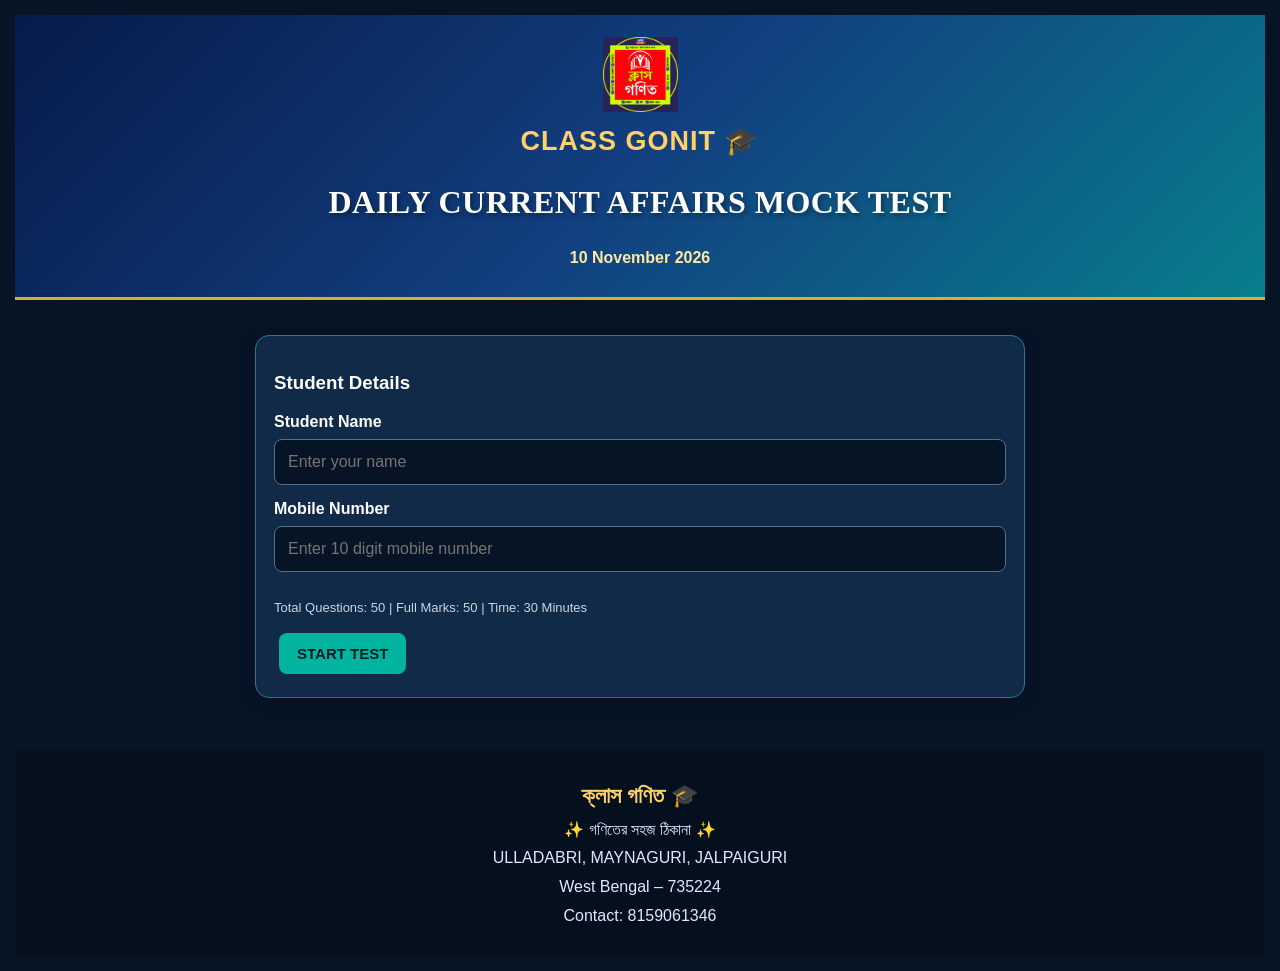
==== commit 3a8c9e10: "Update ca-10-11-2026.html" ====
--- a/ca-10-11-2026.html
+++ b/ca-10-11-2026.html
@@ -8,38 +8,138 @@
 
 <style>
 *{box-sizing:border-box}
-body{margin:0;font-family:Arial,sans-serif;background:#071426;color:#fff}
-header{text-align:center;padding:22px 12px 25px;background:linear-gradient(135deg,#071b49,#123f80,#087f8c);border-bottom:3px solid #d4af37}
-header img{width:75px;height:75px;object-fit:contain}
-header h1{margin:9px 0;font-size:27px;color:#ffd166;letter-spacing:1px}
-header h2{font-family:Georgia,serif;font-size:clamp(13px,4.2vw,32px);font-weight:900;letter-spacing:.5px;line-height:1.3;color:#fff;text-transform:uppercase;white-space:nowrap;width:100%;margin:25px auto;text-align:center;text-shadow:2px 3px 5px #0006}
-header p{color:#ffe8a3;font-weight:bold;margin:8px 0}
-.container{max-width:800px;margin:20px auto;padding:15px}
-.card{background:#102a48;border:1px solid #247b91;border-radius:14px;padding:18px;margin-bottom:18px;box-shadow:0 5px 18px #0003}
-input{width:100%;padding:13px;margin:8px 0;border:1px solid #52718c;border-radius:8px;font-size:16px}
-button{border:0;border-radius:8px;padding:12px 18px;margin:5px;font-size:15px;font-weight:bold;cursor:pointer;background:#ffd166;color:#071426}
-.primary{background:#ffd166}
+
+body{
+ margin:0;padding:15px;
+ font-family:Arial,sans-serif;
+ background:#071426;color:#fff
+}
+
+header{
+ text-align:center;padding:22px 12px;
+ background:linear-gradient(135deg,#071b49,#123f80,#087f8c);
+ border-bottom:3px solid #d4af37
+}
+
+header img{
+ width:75px;height:75px;object-fit:contain
+}
+
+header h1{
+ margin:9px 0;font-size:27px;
+ color:#ffd166;letter-spacing:1px
+}
+
+header h2{
+ font-family:Georgia,serif;
+ font-size:clamp(13px,4.2vw,32px);
+ font-weight:900;letter-spacing:.5px;
+ line-height:1.3;color:#fff;
+ text-transform:uppercase;
+ white-space:nowrap;width:100%;
+ margin:25px auto;text-align:center;
+ text-shadow:2px 3px 5px #0006
+}
+
+header p{
+ color:#ffe8a3;font-weight:bold;margin:8px 0
+}
+
+.container{
+ max-width:800px;margin:20px auto;padding:15px
+}
+
+.card{
+ background:#102a48;
+ border:1px solid #247b91;
+ border-radius:14px;
+ padding:18px;margin-bottom:18px;
+ box-shadow:0 5px 18px #0003
+}
+
+input{
+ width:100%;padding:13px;margin:8px 0 15px;
+ border:1px solid #52718c;
+ border-radius:8px;font-size:16px;
+ background:#071426;color:white
+}
+
+label{font-weight:bold}
+
+button{
+ border:0;border-radius:8px;
+ padding:12px 18px;margin:5px;
+ font-size:15px;font-weight:bold;
+ cursor:pointer;
+ background:#ffd166;color:#071426
+}
+
+.primary{background:#00b4a0;color:#001b24}
 .secondary{background:#0ea5a4;color:white}
 .danger{background:#ef4444;color:white}
-.info{display:flex;justify-content:space-between;gap:10px;flex-wrap:wrap;color:#ffd166;font-weight:bold}
-.question{font-size:18px;line-height:1.7;margin:15px 0}
-.option{display:block;background:#183957;border:1px solid #315978;padding:12px;border-radius:9px;margin:10px 0;cursor:pointer}
-.option input{width:auto;margin-right:8px}
-.option.selected{border:2px solid #ffd166}
-.palette{display:grid;grid-template-columns:repeat(6,1fr);gap:8px;margin-top:15px}
-.palette button{margin:0;padding:10px 4px;background:#475569;color:white}
+
+.info{
+ display:flex;justify-content:space-between;
+ gap:10px;flex-wrap:wrap;
+ color:#ffd166;font-weight:bold
+}
+
+.question{
+ font-size:18px;line-height:1.7;margin:15px 0
+}
+
+.option{
+ display:block;
+ background:#183957;
+ border:1px solid #315978;
+ padding:12px;border-radius:9px;
+ margin:10px 0;cursor:pointer
+}
+
+.option input{
+ width:auto;margin:0 8px 0 0
+}
+
+.option.selected{
+ border:2px solid #ffd166
+}
+
+.palette{
+ display:grid;
+ grid-template-columns:repeat(6,1fr);
+ gap:8px;margin-top:15px
+}
+
+.palette button{
+ margin:0;padding:10px 4px;
+ background:#475569;color:white
+}
+
 .palette button.answered{background:#087f5b}
 .palette button.current{outline:3px solid #ffd166}
+
 #quizArea{display:none}
+
 #timer{color:#ffcf5c}
-footer{text-align:center;padding:25px 12px;background:#04101e;line-height:1.8;color:#dbeafe}
-footer strong{color:#ffd166;font-size:22px}
+
+footer{
+ text-align:center;padding:25px 12px;
+ background:#04101e;line-height:1.8;
+ color:#dbeafe
+}
+
+footer strong{
+ color:#ffd166;font-size:22px
+}
+
 .small{font-size:13px;color:#cbd5e1}
-@media(max-width:380px){
-header h1{font-size:22px}
-header h2{font-size:12px;letter-spacing:0}
-.container{padding:10px}
-.palette{grid-template-columns:repeat(5,1fr)}
+
+@media(max-width:450px){
+ body{padding:9px}
+ .container{padding:10px}
+ header h1{font-size:22px}
+ header h2{font-size:12px;letter-spacing:0}
+ .palette{grid-template-columns:repeat(5,1fr)}
 }
 </style>
 </head>
@@ -55,24 +155,37 @@
 
 <div class="container">
 
+<!-- STUDENT DETAILS -->
+
 <div class="card" id="startArea">
-<h2>📝 Student Details</h2>
-<p>পরীক্ষা শুরু করার আগে নিজের তথ্য পূরণ করো।</p>
-
-<input type="text" id="studentName" placeholder="Student Name">
-<input type="tel" id="studentMobile" placeholder="10 Digit Mobile Number" maxlength="10">
-
-<p><b>Total Questions:</b> 50</p>
-<p><b>Full Marks:</b> 50</p>
-<p><b>Time:</b> 30 Minutes</p>
-<p><b>Passing Percentage:</b> 70%</p>
-
-<button class="primary" onclick="startTest()">Start Test</button>
-</div>
+
+<h3>Student Details</h3>
+
+<label>Student Name</label>
+<input type="text" id="studentName"
+placeholder="Enter your name">
+
+<label>Mobile Number</label>
+<input type="tel" id="studentMobile"
+maxlength="10"
+placeholder="Enter 10 digit mobile number">
+
+<p class="small">
+Total Questions: 50 | Full Marks: 50 | Time: 30 Minutes
+</p>
+
+<button class="primary" onclick="startTest()">
+START TEST
+</button>
+
+</div>
+
+<!-- QUIZ AREA -->
 
 <div id="quizArea">
 
 <div class="card">
+
 <div class="info">
 <span id="questionCount">Question 1/50</span>
 <span>Marks: 50</span>
@@ -80,23 +193,41 @@
 </div>
 
 <div class="question" id="questionText"></div>
+
 <div id="options"></div>
 
 <div style="text-align:center;margin-top:15px">
-<button onclick="previousQuestion()">← Previous</button>
-<button class="secondary" onclick="nextQuestion()">Next →</button>
-</div>
+
+<button onclick="previousQuestion()">
+← Previous
+</button>
+
+<button class="secondary" onclick="nextQuestion()">
+Next →
+</button>
+
+</div>
+
 </div>
 
 <div class="card">
+
 <h3>Question Navigation</h3>
-<p class="small">সবুজ = উত্তর দেওয়া হয়েছে | ধূসর = উত্তর দেওয়া হয়নি</p>
+
+<p class="small">
+সবুজ = উত্তর দেওয়া হয়েছে | ধূসর = উত্তর দেওয়া হয়নি
+</p>
 
 <div class="palette" id="palette"></div>
 
 <div style="text-align:center;margin-top:20px">
-<button class="danger" onclick="submitTest()">Submit Test</button>
-</div>
+
+<button class="danger" onclick="submitTest()">
+Submit Test
+</button>
+
+</div>
+
 </div>
 
 </div>
@@ -386,5 +517,6 @@
 }
 
 </script>
+
 </body>
 </html>
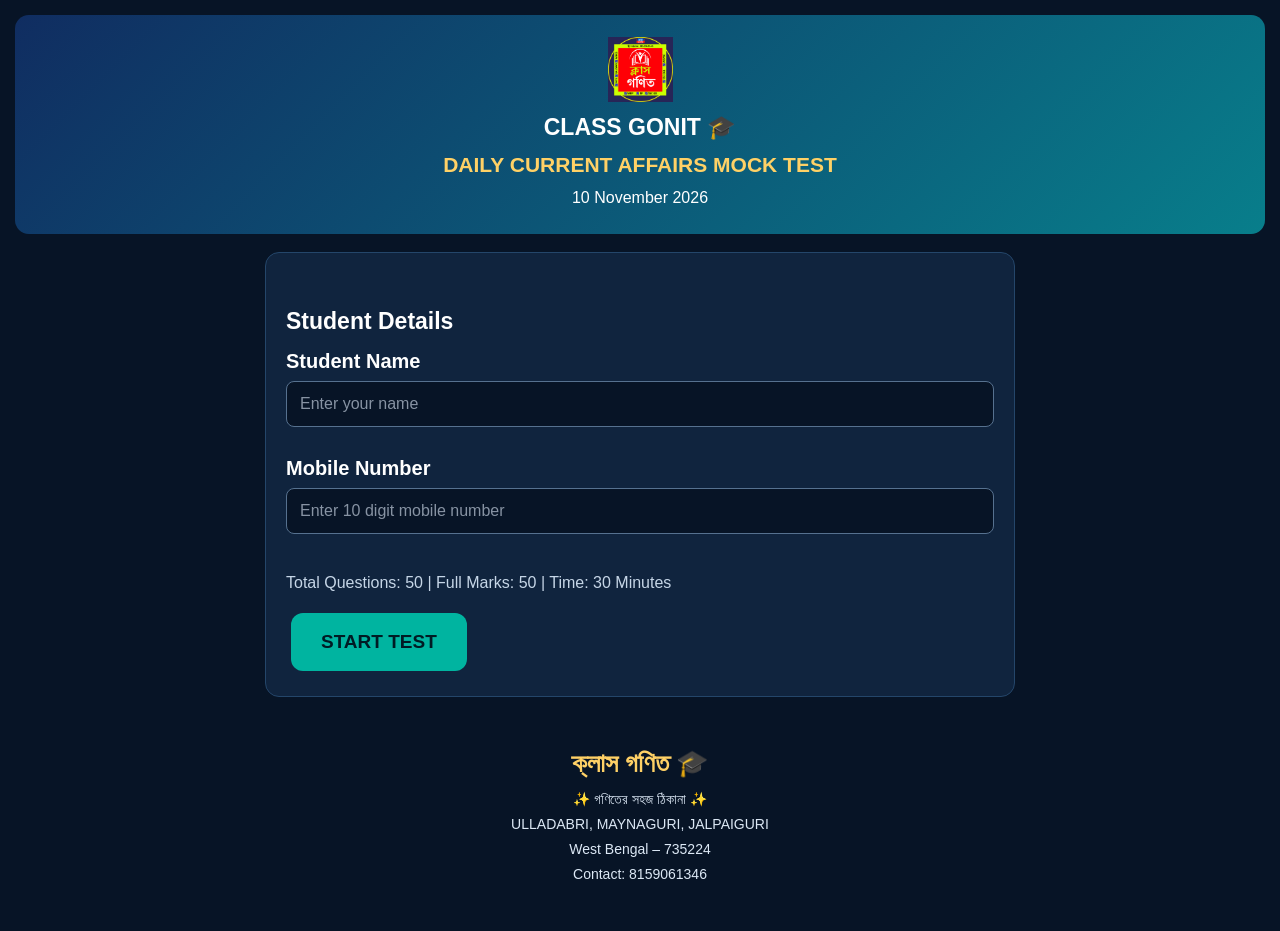
==== commit d45b3859: "Update ca-10-11-2026.html" ====
--- a/ca-10-11-2026.html
+++ b/ca-10-11-2026.html
@@ -10,135 +10,233 @@
 *{box-sizing:border-box}
 
 body{
- margin:0;padding:15px;
+ margin:0;
+ padding:15px;
  font-family:Arial,sans-serif;
- background:#071426;color:#fff
+ background:#071426;
+ color:#fff;
 }
 
 header{
- text-align:center;padding:22px 12px;
- background:linear-gradient(135deg,#071b49,#123f80,#087f8c);
- border-bottom:3px solid #d4af37
+ text-align:center;
+ padding:22px 12px;
+ background:linear-gradient(135deg,#102d61,#087e8b);
+ border-radius:14px;
+ margin-bottom:18px;
 }
 
 header img{
- width:75px;height:75px;object-fit:contain
+ width:65px;
+ height:65px;
+ object-fit:contain;
+}
+
+header h2{
+ margin:8px 0;
+ font-size:23px;
+ color:#fff;
 }
 
 header h1{
- margin:9px 0;font-size:27px;
- color:#ffd166;letter-spacing:1px
-}
-
-header h2{
- font-family:Georgia,serif;
- font-size:clamp(13px,4.2vw,32px);
- font-weight:900;letter-spacing:.5px;
- line-height:1.3;color:#fff;
- text-transform:uppercase;
- white-space:nowrap;width:100%;
- margin:25px auto;text-align:center;
- text-shadow:2px 3px 5px #0006
+ font-size:21px;
+ margin:12px 0;
+ color:#ffd166;
 }
 
 header p{
- color:#ffe8a3;font-weight:bold;margin:8px 0
+ margin:5px;
+ font-size:16px;
+ color:#fff;
 }
 
 .container{
- max-width:800px;margin:20px auto;padding:15px
+ max-width:750px;
+ margin:auto;
+ background:#10243e;
+ padding:20px;
+ border-radius:14px;
+ border:1px solid #24466a;
+}
+
+#startArea h3{
+ font-size:23px;
+ margin:35px 0 15px;
+}
+
+#startArea label{
+ display:block;
+ font-weight:bold;
+ font-size:20px;
+ margin-top:15px;
+}
+
+input{
+ width:100%;
+ padding:13px;
+ margin:8px 0 15px;
+ border:1px solid #56718f;
+ border-radius:8px;
+ background:#071426;
+ color:white;
+ font-size:16px;
+}
+
+input::placeholder{
+ color:#8793a3;
+}
+
+button{
+ border:0;
+ border-radius:8px;
+ padding:12px 18px;
+ font-size:15px;
+ font-weight:bold;
+ cursor:pointer;
+ margin:5px;
+}
+
+.primary{
+ background:#00b4a0;
+ color:#001b24;
+}
+
+.secondary{
+ background:#31577d;
+ color:white;
+}
+
+.danger{
+ background:#ef4444;
+ color:white;
+}
+
+.submit{
+ background:#ffd166;
+ color:#17202a;
+}
+
+#startArea .small{
+ font-size:16px;
+ color:#c6d6e7;
+ margin-top:25px;
+}
+
+#startArea .primary{
+ padding:18px 30px;
+ font-size:19px;
+ border-radius:12px;
+}
+
+#quizArea{
+ display:none;
 }
 
 .card{
- background:#102a48;
- border:1px solid #247b91;
+ background:#10243e;
+ border:1px solid #24466a;
  border-radius:14px;
- padding:18px;margin-bottom:18px;
- box-shadow:0 5px 18px #0003
-}
-
-input{
- width:100%;padding:13px;margin:8px 0 15px;
- border:1px solid #52718c;
- border-radius:8px;font-size:16px;
- background:#071426;color:white
-}
-
-label{font-weight:bold}
-
-button{
- border:0;border-radius:8px;
- padding:12px 18px;margin:5px;
- font-size:15px;font-weight:bold;
- cursor:pointer;
- background:#ffd166;color:#071426
-}
-
-.primary{background:#00b4a0;color:#001b24}
-.secondary{background:#0ea5a4;color:white}
-.danger{background:#ef4444;color:white}
-
-.info{
- display:flex;justify-content:space-between;
- gap:10px;flex-wrap:wrap;
- color:#ffd166;font-weight:bold
+ padding:18px;
+ margin-top:18px;
+ margin-bottom:18px;
+}
+
+.topbar{
+ display:flex;
+ justify-content:space-between;
+ flex-wrap:wrap;
+ gap:10px;
+ margin-bottom:15px;
+}
+
+.timer{
+ background:#7b1e35;
+ color:white;
+ padding:10px 15px;
+ border-radius:8px;
+ font-weight:bold;
 }
 
 .question{
- font-size:18px;line-height:1.7;margin:15px 0
+ background:#173653;
+ padding:18px;
+ border-radius:10px;
+ margin:12px 0;
+ line-height:1.6;
+ font-size:18px;
 }
 
 .option{
  display:block;
- background:#183957;
- border:1px solid #315978;
- padding:12px;border-radius:9px;
- margin:10px 0;cursor:pointer
+ background:#0b2038;
+ border:1px solid #355878;
+ padding:12px;
+ border-radius:8px;
+ margin:9px 0;
+ cursor:pointer;
 }
 
 .option input{
- width:auto;margin:0 8px 0 0
+ width:auto;
+ margin:0 8px 0 0;
 }
 
 .option.selected{
- border:2px solid #ffd166
+ border:2px solid #00d3b5;
 }
 
 .palette{
  display:grid;
  grid-template-columns:repeat(6,1fr);
- gap:8px;margin-top:15px
+ gap:8px;
+ margin:18px 0;
 }
 
 .palette button{
- margin:0;padding:10px 4px;
- background:#475569;color:white
-}
-
-.palette button.answered{background:#087f5b}
-.palette button.current{outline:3px solid #ffd166}
-
-#quizArea{display:none}
-
-#timer{color:#ffcf5c}
+ padding:9px 0;
+ margin:0;
+ background:#31506d;
+ color:white;
+}
+
+.palette button.answered{
+ background:#078b67;
+}
+
+.palette button.current{
+ outline:2px solid #ffd166;
+}
+
+.nav{
+ display:flex;
+ justify-content:space-between;
+ flex-wrap:wrap;
+ margin-top:15px;
+}
+
+.small{
+ font-size:13px;
+ color:#c6d6e7;
+}
 
 footer{
- text-align:center;padding:25px 12px;
- background:#04101e;line-height:1.8;
- color:#dbeafe
+ text-align:center;
+ margin:25px auto 10px;
+ padding:18px 10px;
+ line-height:1.8;
+ color:#dce8f5;
+ font-size:14px;
 }
 
 footer strong{
- color:#ffd166;font-size:22px
-}
-
-.small{font-size:13px;color:#cbd5e1}
+ font-size:26px;
+ color:#ffd166;
+}
 
 @media(max-width:450px){
  body{padding:9px}
- .container{padding:10px}
- header h1{font-size:22px}
- header h2{font-size:12px;letter-spacing:0}
+ .container{padding:20px}
+ header h1{font-size:18px}
+ header h2{font-size:21px}
  .palette{grid-template-columns:repeat(5,1fr)}
 }
 </style>
@@ -148,8 +246,8 @@
 
 <header>
 <img src="logo.png" alt="Class Gonit Logo">
-<h1>CLASS GONIT 🎓</h1>
-<h2>DAILY CURRENT AFFAIRS MOCK TEST</h2>
+<h2>CLASS GONIT 🎓</h2>
+<h1>DAILY CURRENT AFFAIRS MOCK TEST</h1>
 <p>10 November 2026</p>
 </header>
 
@@ -157,7 +255,7 @@
 
 <!-- STUDENT DETAILS -->
 
-<div class="card" id="startArea">
+<div id="startArea">
 
 <h3>Student Details</h3>
 
@@ -186,26 +284,21 @@
 
 <div class="card">
 
-<div class="info">
-<span id="questionCount">Question 1/50</span>
+<div class="topbar">
+<strong id="questionCount">Question 1/50</strong>
 <span>Marks: 50</span>
-<span id="timer">30:00</span>
+<div class="timer">
+Time Left: <span id="timer">30:00</span>
+</div>
 </div>
 
 <div class="question" id="questionText"></div>
 
 <div id="options"></div>
 
-<div style="text-align:center;margin-top:15px">
-
-<button onclick="previousQuestion()">
-← Previous
-</button>
-
-<button class="secondary" onclick="nextQuestion()">
-Next →
-</button>
-
+<div class="nav">
+<button onclick="previousQuestion()">← Previous</button>
+<button class="secondary" onclick="nextQuestion()">Next →</button>
 </div>
 
 </div>
@@ -221,11 +314,7 @@
 <div class="palette" id="palette"></div>
 
 <div style="text-align:center;margin-top:20px">
-
-<button class="danger" onclick="submitTest()">
-Submit Test
-</button>
-
+<button class="danger" onclick="submitTest()">SUBMIT TEST</button>
 </div>
 
 </div>
@@ -343,6 +432,7 @@
 }
 
 function updateTimer(){
+
  let min=Math.floor(timeLeft/60);
  let sec=timeLeft%60;
 
